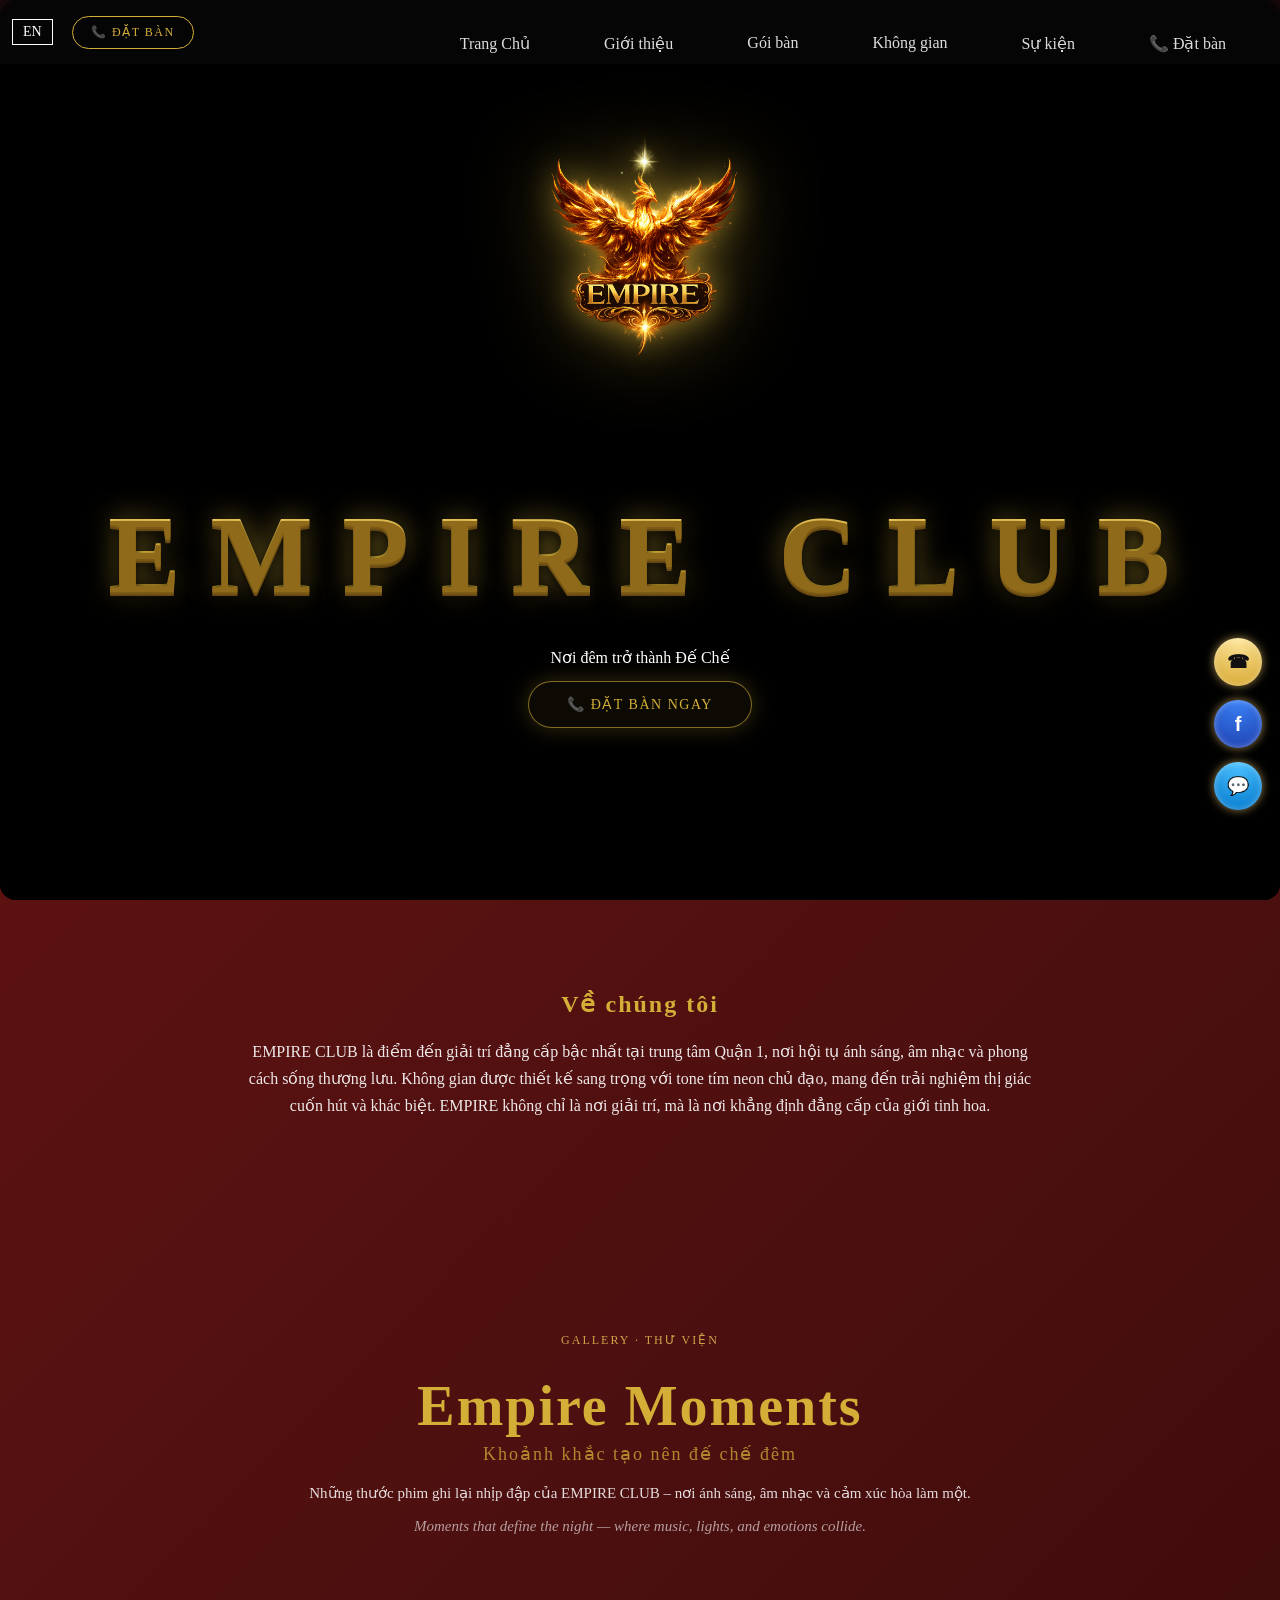
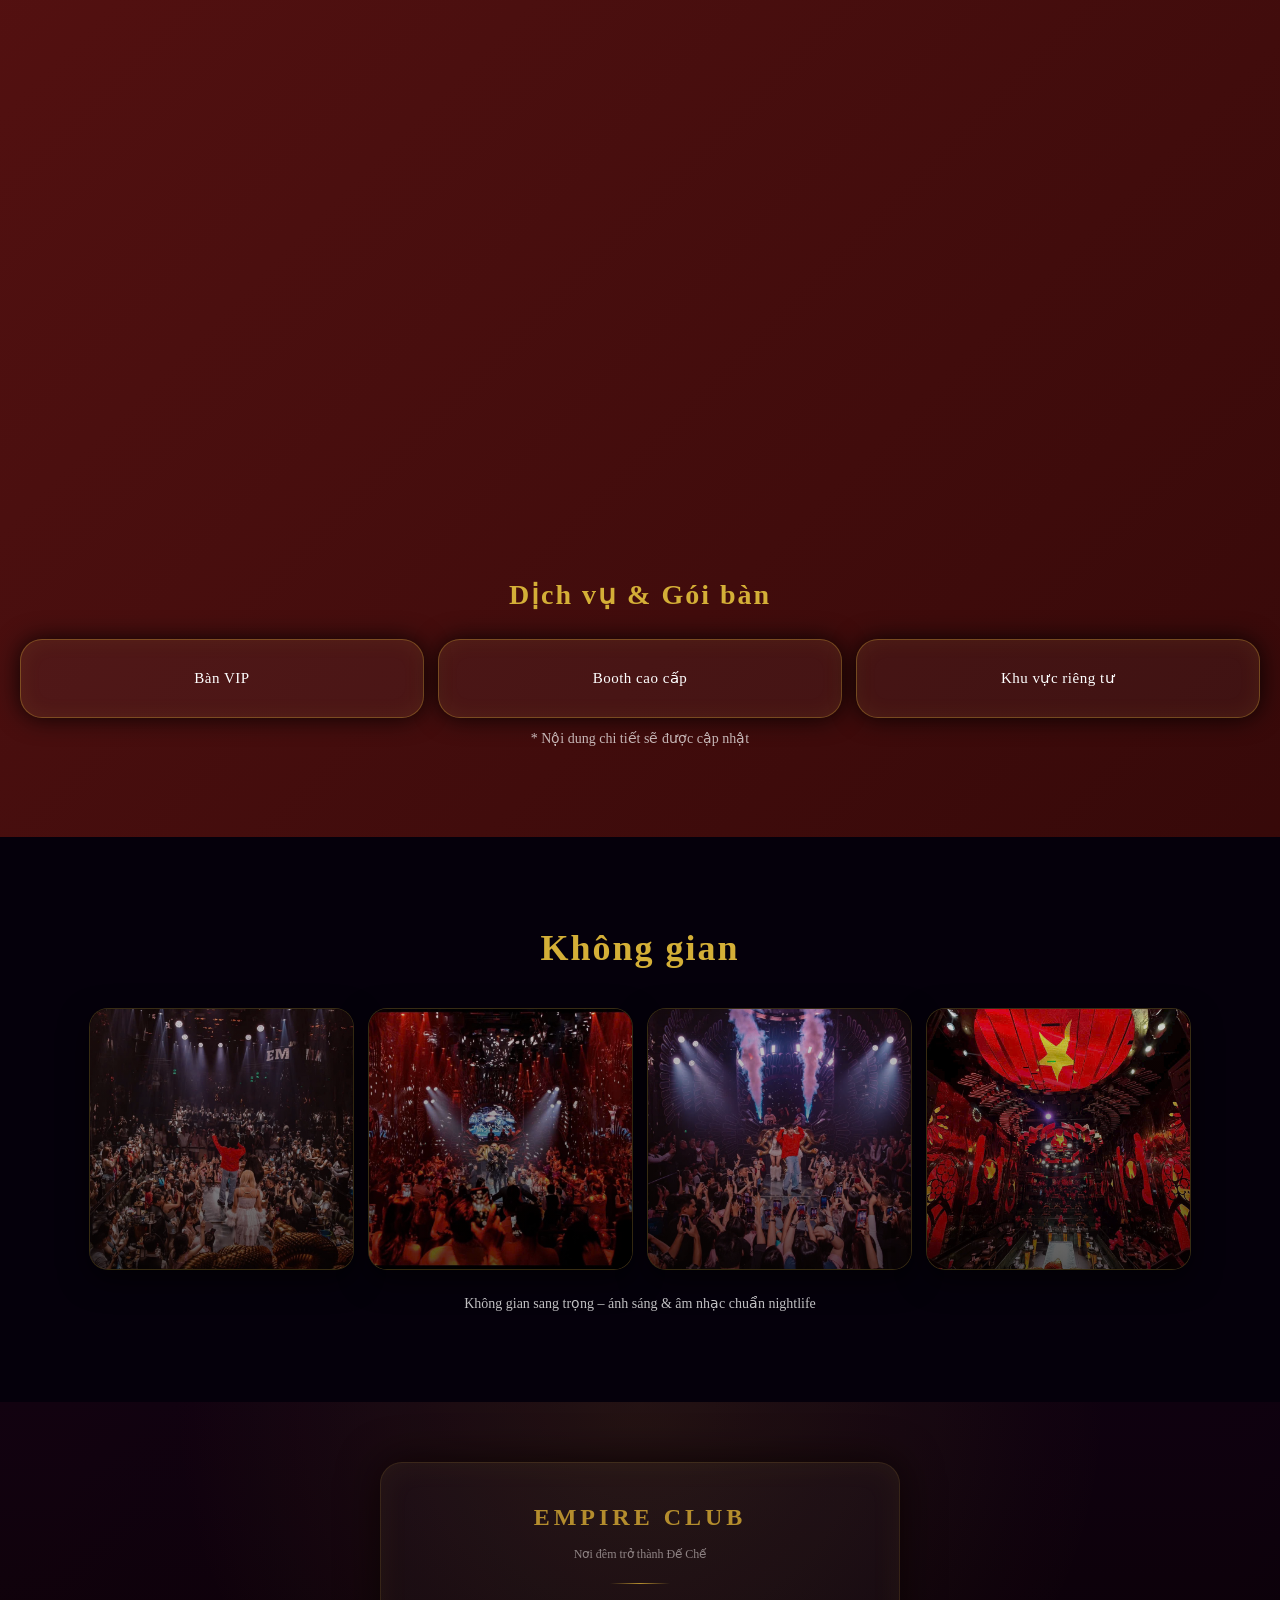
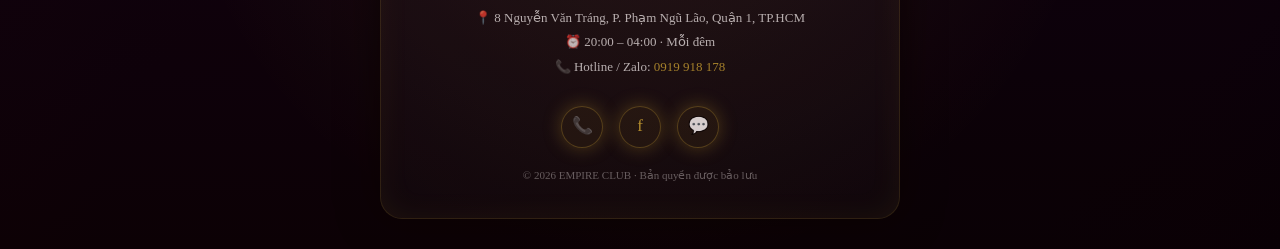
==== index.html @ a4511198 "Update index.html" ====
<!DOCTYPE html>
<html lang="vi">
<head>
  <meta charset="UTF-8" />


  <!-- Open Graph -->
  <meta property="og:type" content="website">
  <meta property="og:title" content="EMPIRE CLUB">
  <meta property="og:description" content="Nơi đêm trở thành Đế Chế – Không gian giải trí đẳng cấp hàng đầu.">
  <meta property="og:url" content="https://empireclub.club">
  <meta property="og:image" content="https://empireclub.club/assets/img/D653A195-74D9-4555-B2C9-3D0C6AB2F131.png">
  <meta property="og:image:width" content="1200">
  <meta property="og:image:height" content="630">

  



<!-- SEO thêm cho chắc -->
<meta name="description" content="Empire Club – Không gian giải trí, sự kiện và trải nghiệm đẳng cấp.">
 <meta name="viewport" content="width=device-width, initial-scale=1.0"/>
  <title>EMPIRE CLUB</title>
  <link rel="stylesheet" href="style.css">
<link rel="stylesheet" href="https://cdnjs.cloudflare.com/ajax/libs/font-awesome/6.5.1/css/all.min.css">
</head>
<body>


<header class="header header-center">

  <!-- CTA HEADER -->
  <a href="tel:0919918178" class="header-cta" data-vi="📞 Đặt bàn" data-en="📞 Reserve Table">
    📞 Đặt bàn
  </a>

  <!-- NAV -->
  <nav class="nav" id="navMenu">
    <a href="index.html" data-vi="Trang Chủ" data-en="Home">Trang Chủ</a>
    <a href="about.html" data-vi="Giới thiệu" data-en="About">Giới thiệu</a>
    <a href="services.html" data-vi="Gói bàn" data-en="Table Packages">Gói bàn</a>
    <a href="gallery.html" data-vi="Không gian" data-en="Gallery">Không gian</a>
    <a href="events.html" data-vi="Sự kiện" data-en="Events">Sự kiện</a>
    <a href="tel:0919918178" class="nav-cta"
       data-vi="📞 Đặt bàn" data-en="📞 Reserve Table">
       📞 Đặt bàn
    </a>
  </nav>

  <!-- LANGUAGE SWITCH -->
  <button class="lang-switch" id="langToggle">EN</button>

  <!-- HAMBURGER -->
  <div class="hamburger hamburger-right" id="hamburger">
    <span></span>
    <span></span>
    <span></span>
  </div>

</header>





<!-- HERO -->
<section class="hero hero-video">

  <!-- VIDEO BACKGROUND -->
  <video
    class="hero-bg"
    src="https://pub-e9425b1947244ea28f3dd00295e9b563.r2.dev/0d132637-1993-4b7a-bb97-c2eb197ea1aa.mp4"
    autoplay
    muted
    loop
    playsinline
  ></video>

  <!-- LỚP TỐI -->
  <div class="hero-overlay"></div>

  <div class="hero-content">

    <div class="hero-brand">
      <img
        src="assets/img/D653A195-74D9-4555-B2C9-3D0C6AB2F131.png"
        alt="Empire Club Logo"
      >
      <h1>EMPIRE CLUB</h1>
    </div>

    <!-- SLOGAN SONG NGỮ -->
    <p
      data-vi="Nơi đêm trở thành Đế Chế"
      data-en="Where Night Becomes Empire"
    >
      Nơi đêm trở thành Đế Chế
    </p>

    <!-- CTA SONG NGỮ -->
    <a
      href="tel:0919918178"
      class="hero-btn"
      data-vi="📞 Đặt bàn ngay"
      data-en="📞 Reserve Now"
    >
      📞 Đặt bàn ngay
    </a>

  </div>

</section>



<!-- ABOUT -->
<section class="about" id="about">
  <h2
    data-vi="Về chúng tôi"
    data-en="About Us"
  >
    Về chúng tôi
  </h2>

  <p
    data-vi="EMPIRE CLUB là điểm đến giải trí đẳng cấp bậc nhất tại trung tâm Quận 1,
    nơi hội tụ ánh sáng, âm nhạc và phong cách sống thượng lưu.
    Không gian được thiết kế sang trọng với tone tím neon chủ đạo,
    mang đến trải nghiệm thị giác cuốn hút và khác biệt.
    EMPIRE không chỉ là nơi giải trí, mà là nơi khẳng định đẳng cấp của giới tinh hoa."
    data-en="EMPIRE CLUB is one of the most elite nightlife destinations in the heart of District 1,
    where lights, music, and a luxurious lifestyle come together.
    The venue is designed with a sophisticated neon-purple theme,
    delivering a visually captivating and distinctive experience.
    EMPIRE is not just a place to party, but a statement of prestige for the elite."
  >
    EMPIRE CLUB là điểm đến giải trí đẳng cấp bậc nhất tại trung tâm Quận 1,
    nơi hội tụ ánh sáng, âm nhạc và phong cách sống thượng lưu.
    Không gian được thiết kế sang trọng với tone tím neon chủ đạo,
    mang đến trải nghiệm thị giác cuốn hút và khác biệt.
    EMPIRE không chỉ là nơi giải trí, mà là nơi khẳng định đẳng cấp của giới tinh hoa.
  </p>
</section>
<section class="video-scroll">
  <div class="video-header">
    <span class="video-tag">GALLERY · THƯ VIỆN</span>

    <h2>
      Empire Moments<br>
      <small>Khoảnh khắc tạo nên đế chế đêm</small>
    </h2>

    <p class="video-desc">
      Những thước phim ghi lại nhịp đập của EMPIRE CLUB – nơi ánh sáng, âm nhạc
      và cảm xúc hòa làm một.<br>
      <em>Moments that define the night — where music, lights, and emotions collide.</em>
    </p>
  </div>

  <div class="video-list">
    <video src="https://pub-e9425b1947244ea28f3dd00295e9b563.r2.dev/0d132637-1993-4b7a-bb97-c2eb197ea1aa.mp4" autoplay muted loop playsinline></video>

    <video src="https://pub-e9425b1947244ea28f3dd00295e9b563.r2.dev/23f4defa-a593-410a-adfd-63f27ffbc742.mp4" autoplay muted loop playsinline></video>

    <video src="https://pub-e9425b1947244ea28f3dd00295e9b563.r2.dev/83c999ce-499c-4562-86e6-273fef3bb78a.mp4" autoplay muted loop playsinline></video>

    <video src="https://pub-e9425b1947244ea28f3dd00295e9b563.r2.dev/c84cd51f-ceec-458c-8291-465ad9ce08d4.mp4" autoplay muted loop playsinline></video>

    <video src="https://pub-e9425b1947244ea28f3dd00295e9b563.r2.dev/f4617beb-559a-4c3e-8db2-6c08561a89c2.mp4" autoplay muted loop playsinline></video>

    <video src="https://pub-e9425b1947244ea28f3dd00295e9b563.r2.dev/fd0bf6fb-e4d4-4c49-8332-27172f5ba4af.mp4" autoplay muted loop playsinline></video>
  </div>
</section>

<!-- SERVICES -->
<section class="services" id="services">
  <h2
    data-vi="Dịch vụ & Gói bàn"
    data-en="Services & Table Packages"
  >
    Dịch vụ & Gói bàn
  </h2>

  <div class="service-box">
    <div class="card" data-vi="Bàn VIP" data-en="VIP Table">Bàn VIP</div>
    <div class="card" data-vi="Booth cao cấp" data-en="Luxury Booth">Booth cao cấp</div>
    <div class="card" data-vi="Khu vực riêng tư" data-en="Private Area">Khu vực riêng tư</div>
  </div>

  <p class="note"
     data-vi="* Nội dung chi tiết sẽ được cập nhật"
     data-en="* Detailed content will be updated soon"
  >
    * Nội dung chi tiết sẽ được cập nhật
  </p>
</section>

<!-- GALLERY -->
<section class="gallery" id="gallery">
  <h2
    data-vi="Không gian"
    data-en="Our Space"
  >
    Không gian
  </h2>

  <div class="gallery-grid">
    <div class="img-box" style="background-image:url('assets/img/vibe/IMG_9988.jpeg')"></div>
    <div class="img-box" style="background-image:url('assets/img/vibe/IMG_9989.jpeg')"></div>
    <div class="img-box" style="background-image:url('assets/img/vibe/IMG_9990.jpeg')"></div>
    <div class="img-box" style="background-image:url('assets/img/vibe/IMG_9991.jpeg')"></div>
  </div>

  <p class="note"
     data-vi="Không gian sang trọng – ánh sáng & âm nhạc chuẩn nightlife"
     data-en="A luxurious space with premium lighting and nightlife-grade music"
  >
    Không gian sang trọng – ánh sáng & âm nhạc chuẩn nightlife
  </p>
</section>



<footer class="footer">
  <div class="footer-box">

    <h3 class="footer-title">EMPIRE CLUB</h3>

    <p class="footer-slogan"
       data-vi="Nơi đêm trở thành Đế Chế"
       data-en="Where Night Becomes Empire">
      Nơi đêm trở thành Đế Chế
    </p>

    <div class="footer-divider"></div>

    <div class="footer-info">
      <p
        data-vi="📍 8 Nguyễn Văn Tráng, P. Phạm Ngũ Lão, Quận 1, TP.HCM"
        data-en="📍 8 Nguyen Van Trang St, Pham Ngu Lao Ward, District 1, Ho Chi Minh City">
        📍 8 Nguyễn Văn Tráng, P. Phạm Ngũ Lão, Quận 1, TP.HCM
      </p>

      <p
        data-vi="⏰ 20:00 – 04:00 · Mỗi đêm"
        data-en="⏰ 20:00 – 04:00 · Every Night">
        ⏰ 20:00 – 04:00 · Mỗi đêm
      </p>

      <p
        data-vi="📞 Hotline / Zalo:"
        data-en="📞 Hotline / Zalo:">
        📞 Hotline / Zalo:
        <a href="tel:0919918178">0919 918 178</a>
      </p>
    </div>

    <div class="footer-social">
      <a href="tel:0919918178" aria-label="Hotline">📞</a>
      <a href="https://www.facebook.com/share/1Bhqbi2HWd/?mibextid=wwXIfr" target="_blank">f</a>
      <a href="https://zalo.me/0919918178" target="_blank">💬</a>
    </div>

    <div class="footer-copy"
         data-vi="© 2026 EMPIRE CLUB · Bản quyền được bảo lưu"
         data-en="© 2026 EMPIRE CLUB · All rights reserved">
      © 2026 EMPIRE CLUB · Bản quyền được bảo lưu
    </div>

  </div>
</footer>

<!-- FLOAT CONTACT -->
<div class="contact-float">
  <div class="lux-contact">
    <a href="tel:0919918178" class="lux-icon phone" aria-label="Hotline">
      ☎
    </a>

    <a href="https://www.facebook.com/share/1Bhqbi2HWd/?mibextid=wwXIfr"
       target="_blank"
       class="lux-icon fb"
       aria-label="Facebook">
      f
    </a>

    <a href="https://zalo.me/0919918178"
       target="_blank"
       class="lux-icon zalo"
       aria-label="Zalo">
      💬
    </a>
  </div>
</div>

<script src="main.js"></script>
</body>
</html>
---- style.css ----
/* =====================================================
   RESET & GLOBAL
   ===================================================== */
*{
  margin:0;
  padding:0;
  box-sizing:border-box;
  font-family: "Playfair Display", "Times New Roman", serif;
}

:root{
  --gold:#d4af37;
  --gold-soft:#f5e6a8;
  --dark:#070709;
}

body{
  background:var(--dark);
  color:#fff;
}

/* Khoá scroll khi menu mobile mở */
body.menu-open{
  overflow:hidden;
}

/* =====================================================
   HEADER (Luxury – quiet & premium)
   ===================================================== */
.header{
  position:fixed;
  top:0;
  left:0;
  width:100%;
  height:64px;
  background:rgba(7,7,9,.75);
  backdrop-filter:blur(6px);
  z-index:1000;
}


/* =====================================================
   HEADER CTA (Luxury booking button)
   ===================================================== */
.header-cta{
  position:fixed;
  top:18px;
  left:22px;

  padding:8px 18px;
  font-size:12px;
  letter-spacing:1.5px;
  text-transform:uppercase;

  color:var(--gold);
  text-decoration:none;

  border:1px solid var(--gold);
  border-radius:999px;

  background:transparent;
  transition:.3s ease;
  z-index:1200;
}

.header-cta:hover{
  background:var(--gold);
  color:var(--dark);
}

/* =====================================================
   HAMBURGER
   ===================================================== */
.hamburger{
  position:fixed;
  right:20px;
  top:22px;
  width:28px;
  cursor:pointer;
  z-index:1200;
}

.hamburger span{
  display:block;
  height:2px;
  background:#fff;
  margin:6px 0;
}

/* =====================================================
   NAV MOBILE
   ===================================================== */
.nav{
  position:fixed;
  top:64px;
  right:-100%;
  width:70%;
  height:calc(100vh - 64px);
  background:#0b0b0e;
  display:flex;
  flex-direction:column;
  padding-top:30px;
  transition:.3s ease;
  z-index:999;
}

.nav a{
  padding:16px 24px;
  text-decoration:none;
  color:#ddd;
  border-bottom:1px solid rgba(255,255,255,.08);
}

.nav a:hover{
  color:var(--gold);
}

.nav.active{
  right:0;
}


/* =====================================================
   SECTION GLOBAL
   ===================================================== */
section{
  padding:90px 20px;
  text-align:center;
}

h2{
  margin-bottom:20px;
  color:var(--gold);
  letter-spacing:2px;
}

/* =====================================================
   ABOUT
   ===================================================== */
.about p{
  max-width:800px;
  margin:auto;
  line-height:1.7;
  opacity:.9;
}

/* =====================================================
   SERVICES
   ===================================================== */
.service-box{
  display:grid;
  grid-template-columns:repeat(2,1fr);
  gap:16px;
}

.card{
  padding:36px 18px;
  border-radius:14px;
  border:1px solid rgba(212,175,55,.35);
  background:rgba(255,255,255,.03);
}

.note{
  margin-top:12px;
  font-size:14px;
  opacity:.7;
}



/* =====================================================
   FOOTER
   ===================================================== */
.footer{
  background:#040406;
  padding:40px 20px;
  font-size:14px;
  line-height:1.7;
  opacity:.8;
}

/* =====================================================
   ZALO FLOAT
   ===================================================== */
.zalo-float{
  position:fixed;
  right:20px;
  bottom:20px;
  background:#0068ff;
  color:#fff;
  padding:12px 18px;
  border-radius:50px;
  text-decoration:none;
  font-weight:bold;
  z-index:1200;
}

/* =====================================================
   DESKTOP
   ===================================================== */
@media(min-width:768px){

  .hamburger{
    display:none;
  }

  .nav{
    position:fixed;
    top:18px;
    right:30px;
    height:auto;
    width:auto;
    flex-direction:row;
    background:none;
    padding:0;
  }

  .nav a{
    border:none;
    margin-left:26px;
  }

  .hero h1{
    font-size:80px;
  }

  .service-box{
    grid-template-columns:repeat(3,1fr);
  }

  .gallery-grid{
    grid-template-columns:repeat(4,1fr);
  }
}

@media(max-width:480px){
  .header-cta{
    font-size:11px;
    padding:6px 14px;
  }
}
/* ================= HERO BRAND FIX (FINAL) ================= */

.hero-content{
  position:relative;
  z-index:2;
  display:flex;
  flex-direction:column;
  align-items:center;
  text-align:center;
}

/* Brand block */
.hero-brand{
  display:flex;
  flex-direction:column;
  align-items:center;
  justify-content:center;
  margin-bottom:22px;
}



/* ===== TITLE ===== */
.hero-brand h1{
  font-size:86px;
  letter-spacing:8px;
  font-weight:600;
  color:#d4af37;
  margin:0;

  text-shadow:
    0 0 18px rgba(212,175,55,.35);
}

/* ===== MOBILE ===== */
@media(max-width:767px){
  .hero-brand img{
    height:120px;
    margin-bottom:14px;
  }

  .hero-brand h1{
    font-size:54px;
    letter-spacing:5px;
  }
}

/* ===== CTA BUTTON ===== */
.hero-btn{
  display:inline-flex;
  align-items:center;
  gap:10px;

  padding:14px 38px;
  margin-top:14px;

  font-size:14px;
  letter-spacing:1.5px;
  text-transform:uppercase;

  color:#d4af37;
  text-decoration:none;

  border:1px solid rgba(212,175,55,.6);
  border-radius:999px;

  background:rgba(212,175,55,.06);
  backdrop-filter:blur(6px);

  box-shadow:
    0 0 22px rgba(212,175,55,.25);

  transition:.35s ease;
}

.hero-btn:hover{
  background:linear-gradient(45deg,#d4af37,#ffeb9a);
  color:#000;
  box-shadow:
    0 0 34px rgba(212,175,55,.85);
  transform:translateY(-2px);
}

/* ===============================
   LUXURY FLOAT CONTACT
================================ */
.lux-contact{
  position:fixed;
  right:18px;
  bottom:90px;
  display:flex;
  flex-direction:column;
  gap:14px;
  z-index:1300;
}

/* icon chung */
.lux-icon{
  width:48px;
  height:48px;
  border-radius:50%;
  display:flex;
  align-items:center;
  justify-content:center;

  font-size:18px;
  font-weight:600;
  text-decoration:none;

  background:radial-gradient(circle at top,#ffd978,#caa032);
  color:#111;

  box-shadow:
    0 0 10px rgba(255,215,120,.6),
    inset 0 0 6px rgba(255,255,255,.4);

  transition:.25s ease;
}

/* hover luxury */
.lux-icon:hover{
  transform:translateY(-3px) scale(1.05);
  box-shadow:
    0 0 20px rgba(255,215,120,.9),
    0 0 40px rgba(255,215,120,.6);
}

/* PHONE */
.lux-icon.phone{
  background:radial-gradient(circle at top,#ffe7a0,#d4a52c);
}

/* FACEBOOK */
.lux-icon.fb{
  background:radial-gradient(circle at top,#3b82f6,#1e40af);
  color:#fff;
  font-family:Arial,Helvetica,sans-serif;
  font-size:20px;
}

/* ZALO */
.lux-icon.zalo{
  background:radial-gradient(circle at top,#4fc3ff,#0077cc);
  color:#fff;
  font-size:18px;
}
/* ============ HERO BRAND — MAX IMPACT ============ */

.hero{
  min-height:100vh;
}

.hero-content{
  position:relative;
  z-index:2;
  height:100%;
  display:flex;
  flex-direction:column;
  align-items:center;
  justify-content:center;
  padding-top:40px;
}

/* BRAND BLOCK */
.hero-brand{
  display:flex;
  flex-direction:column;
  align-items:center;
  justify-content:center;
  margin-bottom:32px;
}

/* LOGO — CHIẾM KHỐI */
.hero-brand img{
  height:42vh;              /* 🔥 chiếm gần nửa màn hình */
  max-height:320px;         /* chặn quá to trên mobile nhỏ */
  width:auto;

  margin-bottom:20px;

  filter:
    drop-shadow(0 0 16px rgba(212,175,55,.6))
    drop-shadow(0 0 42px rgba(212,175,55,.45));
}

/* TITLE */
.hero-brand h1{
  font-size:72px;
  letter-spacing:7px;
  color:#d4af37;
  margin:0;
  text-align:center;

  text-shadow:
    0 0 22px rgba(212,175,55,.45);
}

/* ===== DESKTOP ===== */
@media(min-width:768px){
  .hero-brand img{
    height:48vh;
    max-height:420px;
  }

  .hero-brand h1{
    font-size:108px;
    letter-spacing:9px;
  }
}
/* ===== FIX KHOẢNG HỞ TRÊN LOGO ===== */
.hero-content{
  justify-content:center;
  margin-top:-60px; /* giảm khoảng hở trên */
}

@media(max-width:480px){
  .hero-content{
    margin-top:-90px; /* mobile kéo lên thêm */
  }
}
/* ================= GALLERY ================= */
.gallery{
  padding:90px 20px;
  background:#05000b;
  text-align:center;
}

.gallery h2{
  font-size:28px;
  letter-spacing:2px;
  color:#d4af37;
  margin-bottom:40px;
}

.gallery-grid{
  display:grid;
  grid-template-columns:repeat(2,1fr);
  gap:16px;
  max-width:1100px;
  margin:0 auto;
}

.img-box{
  position:relative;
  height:200px;
  border-radius:18px;

  background-size:cover;
  background-position:center;

  overflow:hidden;
  cursor:pointer;

  box-shadow:
    0 0 0 1px rgba(212,175,55,.25),
    0 10px 30px rgba(0,0,0,.6);

  transition:.5s ease;
}

/* overlay tối + glow */
.img-box::after{
  content:"";
  position:absolute;
  inset:0;
  background:linear-gradient(
    to top,
    rgba(0,0,0,.65),
    rgba(0,0,0,.15)
  );
  transition:.5s ease;
}

.img-box:hover{
  transform:translateY(-6px) scale(1.02);
  box-shadow:
    0 0 25px rgba(212,175,55,.45),
    0 20px 50px rgba(0,0,0,.8);
}

.img-box:hover::after{
  background:rgba(0,0,0,.2);
}

.gallery .note{
  margin-top:26px;
  font-size:14px;
  opacity:.75;
}

/* Desktop */
@media(min-width:768px){
  .gallery h2{
    font-size:36px;
  }

  .gallery-grid{
    grid-template-columns:repeat(4,1fr);
  }

  .img-box{
    height:260px;
  }
}
/* ================= LUXURY FOOTER ================= */
.footer{
  background:
    radial-gradient(circle at top, rgba(212,175,55,.12), transparent 60%),
    linear-gradient(to top, #020005, #070012);
  padding:60px 20px 30px;
}

.footer-box{
  max-width:520px;
  margin:0 auto;
  padding:34px 26px;

  border-radius:22px;
  background:rgba(255,255,255,.03);
  border:1px solid rgba(212,175,55,.18);

  box-shadow:
    0 0 40px rgba(0,0,0,.9),
    inset 0 0 30px rgba(212,175,55,.08);

  text-align:center;
  color:#eee;
}

/* Brand */
.footer-title{
  margin:0;
  font-size:24px;
  letter-spacing:4px;
  color:#d4af37;
}

.footer-slogan{
  margin-top:6px;
  font-size:12px;
  opacity:.65;
}

/* Divider */
.footer-divider{
  width:60px;
  height:1px;
  margin:18px auto 22px;
  background:linear-gradient(to right, transparent, #d4af37, transparent);
}

/* Info */
.footer-info{
  font-size:13px;
  line-height:1.9;
  opacity:.9;
}

.footer-info a{
  color:#d4af37;
  text-decoration:none;
}

/* Social */
.footer-social{
  display:flex;
  justify-content:center;
  gap:16px;
  margin:26px 0 18px;
}

.footer-social a{
  width:42px;
  height:42px;
  border-radius:50%;
  display:flex;
  align-items:center;
  justify-content:center;

  font-size:17px;
  color:#d4af37;
  text-decoration:none;

  background:rgba(212,175,55,.08);
  border:1px solid rgba(212,175,55,.35);

  box-shadow:0 0 18px rgba(212,175,55,.35);
  transition:.3s ease;
}

.footer-social a:hover{
  background:#d4af37;
  color:#000;
  box-shadow:0 0 28px rgba(212,175,55,.9);
  transform:translateY(-3px);
}

/* Copyright */
.footer-copy{
  font-size:11px;
  opacity:.45;
  margin-top:10px;
}
body{
  background:
    linear-gradient(
      180deg,
      #120004 0%,
      #1a0008 35%,
      #0a0004 100%
    );
  color:#fff;
}

.hero-video{
  display:block;
  width:100%;

  /* 👇 tạo khung cho video */
  height:50vh;              /* mobile nhìn vừa */
  max-height:420px;         /* PC không quá cao */

  margin:24px auto 0;       /* nằm dưới CTA */

  object-fit:cover;         /* lấp đầy khung, không méo */
  border-radius:16px;

  background:#000;
}
/* ================= HERO CINEMATIC DARK FIX ( NỀN HERO================= */
.hero {
  position: relative;
  isolation: isolate;
}

.hero::before {
  content: "";
  position: absolute;
  inset: 0;
  background:
    radial-gradient(
      circle at 50% 30%,
      rgba(0,0,0,0.25),
      rgba(0,0,0,0.85) 70%
    ),
    linear-gradient(
      to bottom,
      rgba(0,0,0,0.6),
      rgba(0,0,0,0.85)
    );
  z-index: 1;
}

.hero-overlay {
  display: none; /* tắt overlay cũ để tránh bị đè màu */
}

.hero-content {
  position: relative;
  z-index: 2;
}

/* Glow nhẹ cho chữ – luxury nightlife */
.hero h1,
.hero p {
  text-shadow:
    0 2px 12px rgba(0,0,0,0.8),
    0 0 24px rgba(180,0,255,0.15);
}
.hero::before {
  content: "";
  position: absolute;
  inset: 0;
  background:
    radial-gradient(
      circle at 50% 35%,
      rgba(0,0,0,0.15),
      rgba(0,0,0,0.6) 65%
    ),
    linear-gradient(
      to bottom,
      rgba(0,0,0,0.35),
      rgba(0,0,0,0.7)
    );
  z-index: 1;
}
/* ===== HERO TITLE – LEVEL 3 (3D LUXURY) ===== */
.hero-brand h1{
  font-weight: 900;
  letter-spacing: 0.28em;

  background: linear-gradient(
    180deg,
    #fff6c8 0%,
    #f4c84a 28%,
    #d4af37 52%,
    #9b7a1f 75%,
    #5c4613 100%
  );
  -webkit-background-clip: text;
  -webkit-text-fill-color: transparent;

  text-shadow:
    0 2px 0 #8f6a1a,
    0 4px 0 #7b5a15,
    0 6px 0 #684a12,
    0 8px 12px rgba(0,0,0,.85),
    0 0 28px rgba(212,175,55,.55);
}
/* ================= COMBO SERVICES – LUXURY CENTER ================= */

.services{
  padding: 90px 20px;
  text-align: center;
}

/* Title combo */
.services h2{
  font-size: 28px;
  letter-spacing: 2px;
  margin-bottom: 28px;
  color: var(--gold);
}

/* Box căn giữa tuyệt đối */
.services .service-box{
  display: flex;
  justify-content: center;
}

/* Card combo */
.services .card{
  max-width: 420px;
  width: 100%;
  padding: 36px 28px;

  border-radius: 18px;
  background: rgba(255,255,255,.04);
  border: 1px solid rgba(212,175,55,.35);

  box-shadow:
    0 0 25px rgba(0,0,0,.85),
    inset 0 0 22px rgba(212,175,55,.08);

  text-align: center;
}

/* Heading trong card */
.services .card strong{
  display: block;
  margin-bottom: 14px;
  font-size: 15px;
  letter-spacing: 1px;
  text-transform: uppercase;
  color: #f5e6a8;
}

/* Nội dung combo */
.services .card .note{
  font-size: 14px;
  line-height: 1.9;
  opacity: .9;
  margin-bottom: 10px;
}

/* Giá */
.services .card .note strong{
  font-size: 16px;
  color: var(--gold);
}

/* Mobile tối ưu */
@media(max-width:480px){
  .services h2{
    font-size: 24px;
  }

  .services .card{
    padding: 28px 20px;
  }
}
/* ===== EXPERIENCE PHILOSOPHY – CLEAN & LUXURY ===== */

.services h2{
  margin-bottom: 28px;
}

/* Grid gọn hơn */
.services .service-box{
  display: grid;
  grid-template-columns: repeat(4, 1fr);
  gap: 14px;
}

/* Card gọn – không quá cao */
.services .card{
  padding: 22px 16px;
  border-radius: 22px;
  line-height: 1.45;
  text-align: center;

  display: flex;
  flex-direction: column;
  justify-content: center;
}

/* Title trong card */
.services .card{
  font-size: 15px;
  letter-spacing: .5px;
}

/* Note gọn lại */
.services .card .note{
  margin-top: 6px;
  font-size: 12px;
  line-height: 1.4;
  opacity: .75;
}

/* Mobile: 2x2 thay vì 1 cột dài */
@media(max-width:768px){
  .services .service-box{
    grid-template-columns: repeat(2, 1fr);
    gap: 12px;
  }

  .services .card{
    padding: 18px 12px;
    font-size: 14px;
  }
}
/* ===== COMBO MENU – CENTERED LUXURY ===== */

/* căn giữa toàn section combo */
.services{
  text-align: center;
}

/* service-box chỉ có 1 card → căn giữa */
.services .service-box{
  display: flex;
  justify-content: center;
}

/* card combo */
.services .service-box .card{
  max-width: 420px;
  width: 100%;
  padding: 28px 22px;
}

/* chữ trong card combo */
.services .card strong{
  display: block;
  margin-bottom: 10px;
  letter-spacing: .08em;
}

/* giá nổi hơn */
.services .card .note strong{
  color: #d4af37; /* gold */
  letter-spacing: .05em;
}
/* ===== ABOUT – VÌ SAO CHỌN EMPIRE ===== */
.about-empire{
  padding: 80px 16px;
  text-align: center;
}

.about-empire h2{
  font-size: 28px;
  letter-spacing: .25em;
  color: #d4af37;
  margin-bottom: 60px;
  text-transform: uppercase;
}

.about-content{
  display: grid;
  grid-template-columns: repeat(auto-fit, minmax(240px, 1fr));
  gap: 32px;
  max-width: 900px;
  margin: 0 auto;
}

.about-content .item{
  padding: 26px 22px;
  border: 1px solid rgba(212,175,55,.25);
  border-radius: 18px;
  background: linear-gradient(
    180deg,
    rgba(255,255,255,.03),
    rgba(0,0,0,.35)
  );
}

.about-content h3{
  font-size: 16px;
  letter-spacing: .18em;
  text-transform: uppercase;
  color: #f3d27a;
  margin-bottom: 14px;
}

.about-content p{
  font-size: 14px;
  line-height: 1.7;
  color: rgba(255,255,255,.85);
}
.lang-switch {
  background: none;
  border: 1px solid #fff;
  color: #fff;
  padding: 4px 10px;
  cursor: pointer;
  font-size: 14px;
}
/* FIX dính header – language button */
#langToggle,
.lang-switch,
.lang-btn {
  position: absolute;
  top: 12px;
  left: 12px;
  z-index: 9999;
}

/* tránh đè CTA */
.header-cta {
  margin-left: 60px;
}
@media (max-width: 768px) {
  #langToggle {
    top: 8px;
    left: 8px;
    font-size: 12px;
  }
}
/* đảm bảo header làm mốc */
.header {
  position: relative;
  display: flex;
  align-items: center; /* CĂNG GIỮA THEO CHIỀU DỌC */
}

/* căn lại CTA ĐẶT BÀN */
.header-cta {
  position: relative;
  top: 0;
  margin-left: 50px; /* chừa chỗ cho nút EN */
}

/* FIX nút EN */
#langToggle,
.lang-switch,
.lang-btn {
  position: absolute;
  top: 50%;
  left: 12px;
  transform: translateY(-50%);
  z-index: 9999;
}

/* hamburger luôn giữa */
.hamburger {
  margin-left: auto;
  align-self: center;
}
body {
  background: linear-gradient(
    135deg,
    #6A1414 0%,
    #4B0F0F 45%,
    #2A0505 100%
  );
}
.video-scroll {
  padding: 60px 0;
}

.video-list {
  display: flex;
  gap: 20px;
  overflow-x: auto;
  scroll-snap-type: x mandatory;
  padding: 0 6%;
}

.video-list video {
  min-width: 280px;
  height: 420px;
  object-fit: cover;
  border-radius: 18px;
  scroll-snap-align: start;
}

.video-header {
  padding: 0 6% 30px;
  max-width: 900px;
}

.video-tag {
  font-size: 12px;
  letter-spacing: 3px;
  color: #c9a24d;
}

.video-header h2 {
  font-size: 42px;
  margin: 10px 0;
}

.video-header h2 small {
  display: block;
  font-size: 18px;
  font-weight: 400;
  opacity: 0.75;
}

.video-desc {
  font-size: 15px;
  line-height: 1.6;
  opacity: 0.85;
}

.video-desc em {
  display: block;
  margin-top: 6px;
  opacity: 0.7;
}
.hero-video {
  position: relative;
  height: 100vh;
  overflow: hidden;
}

.hero-bg {
  position: absolute;
  inset: 0;
  width: 100%;
  height: 100%;
  object-fit: cover;
  z-index: 0;
}
.hero-overlay {
  position: absolute;
  inset: 0;
background: linear-gradient(
  rgba(0,0,0,0.25),
  rgba(50,0,90,0.35)
);


  z-index: 1;
}

.hero-content {
  position: relative;
  z-index: 2;
}


.video-scroll {
  padding: 120px 0 80px;
}

.video-header {
  max-width: 1100px;
  margin: 0 auto 48px;
  padding: 0 20px;
  text-align: center;
}

/* TAG */
.video-tag {
  display: inline-block;
  font-size: 12px;
  letter-spacing: 2px;
  color: #cfa14a;
  margin-bottom: 16px;
}

/* TITLE */
.video-header h2 {
  font-size: clamp(36px, 5vw, 56px);
  line-height: 1.15;
  margin-bottom: 16px;
}

.video-header h2 small {
  display: block;
  font-size: 18px;
  font-weight: 400;
  opacity: 0.75;
  margin-top: 6px;
}

/* DESCRIPTION */
.video-desc {
  max-width: 760px;
  margin: 0 auto;
  font-size: 15px;
  line-height: 1.7;
  opacity: 0.85;
}

.video-desc em {
  display: block;
  margin-top: 8px;
  font-style: italic;
  opacity: 0.7;
}
/* Header vẫn fixed */
.header {
  position: fixed;
  top: 0;
  left: 0;
  width: 100%;
  z-index: 999;
}

/* Hero không bị đẩy dư */
.hero {
  margin-top: 0;
  padding-top: 0;
}

/* TẠO KHOẢNG CÁCH CHO LOGO + TEXT */
.hero-content {
  padding-top: 90px; /* chỉnh 80–110px tuỳ chiều cao header */
}
.hero-brand h1 {
  transform: translateX(14px);
}
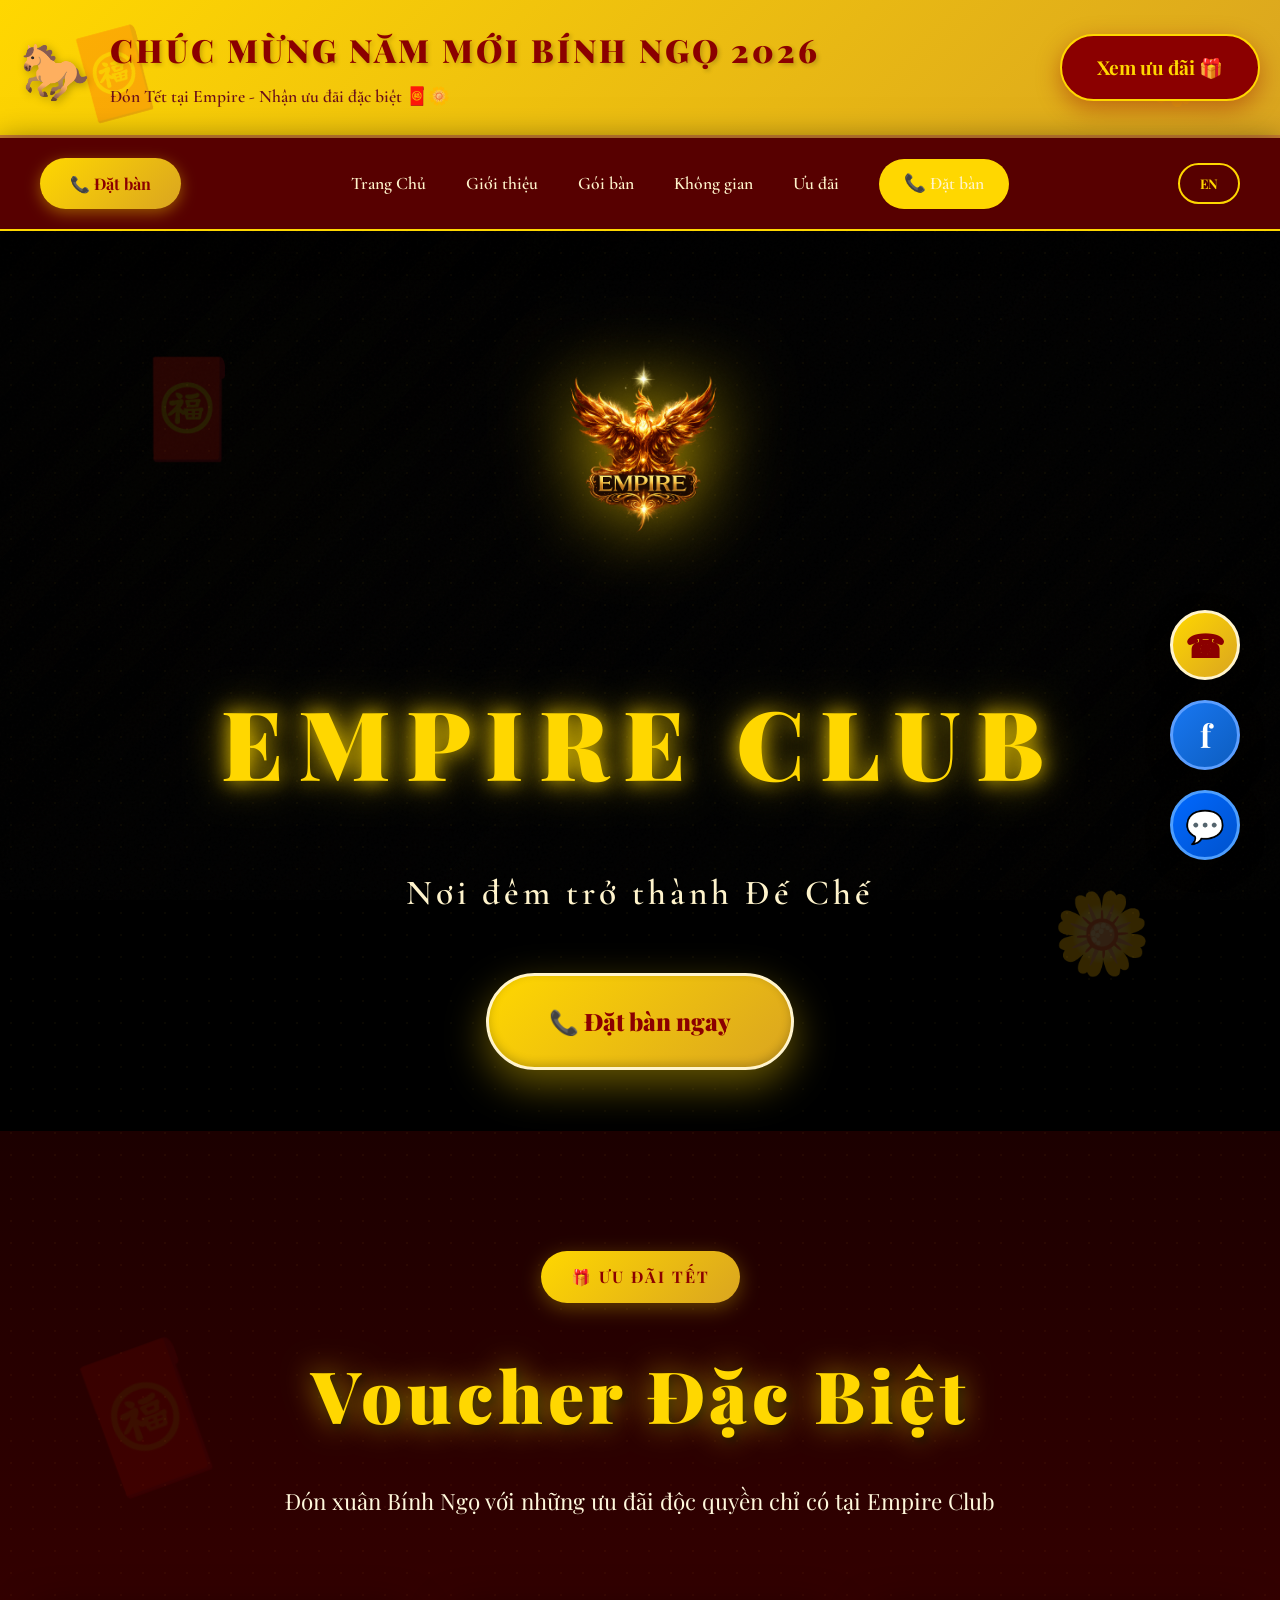
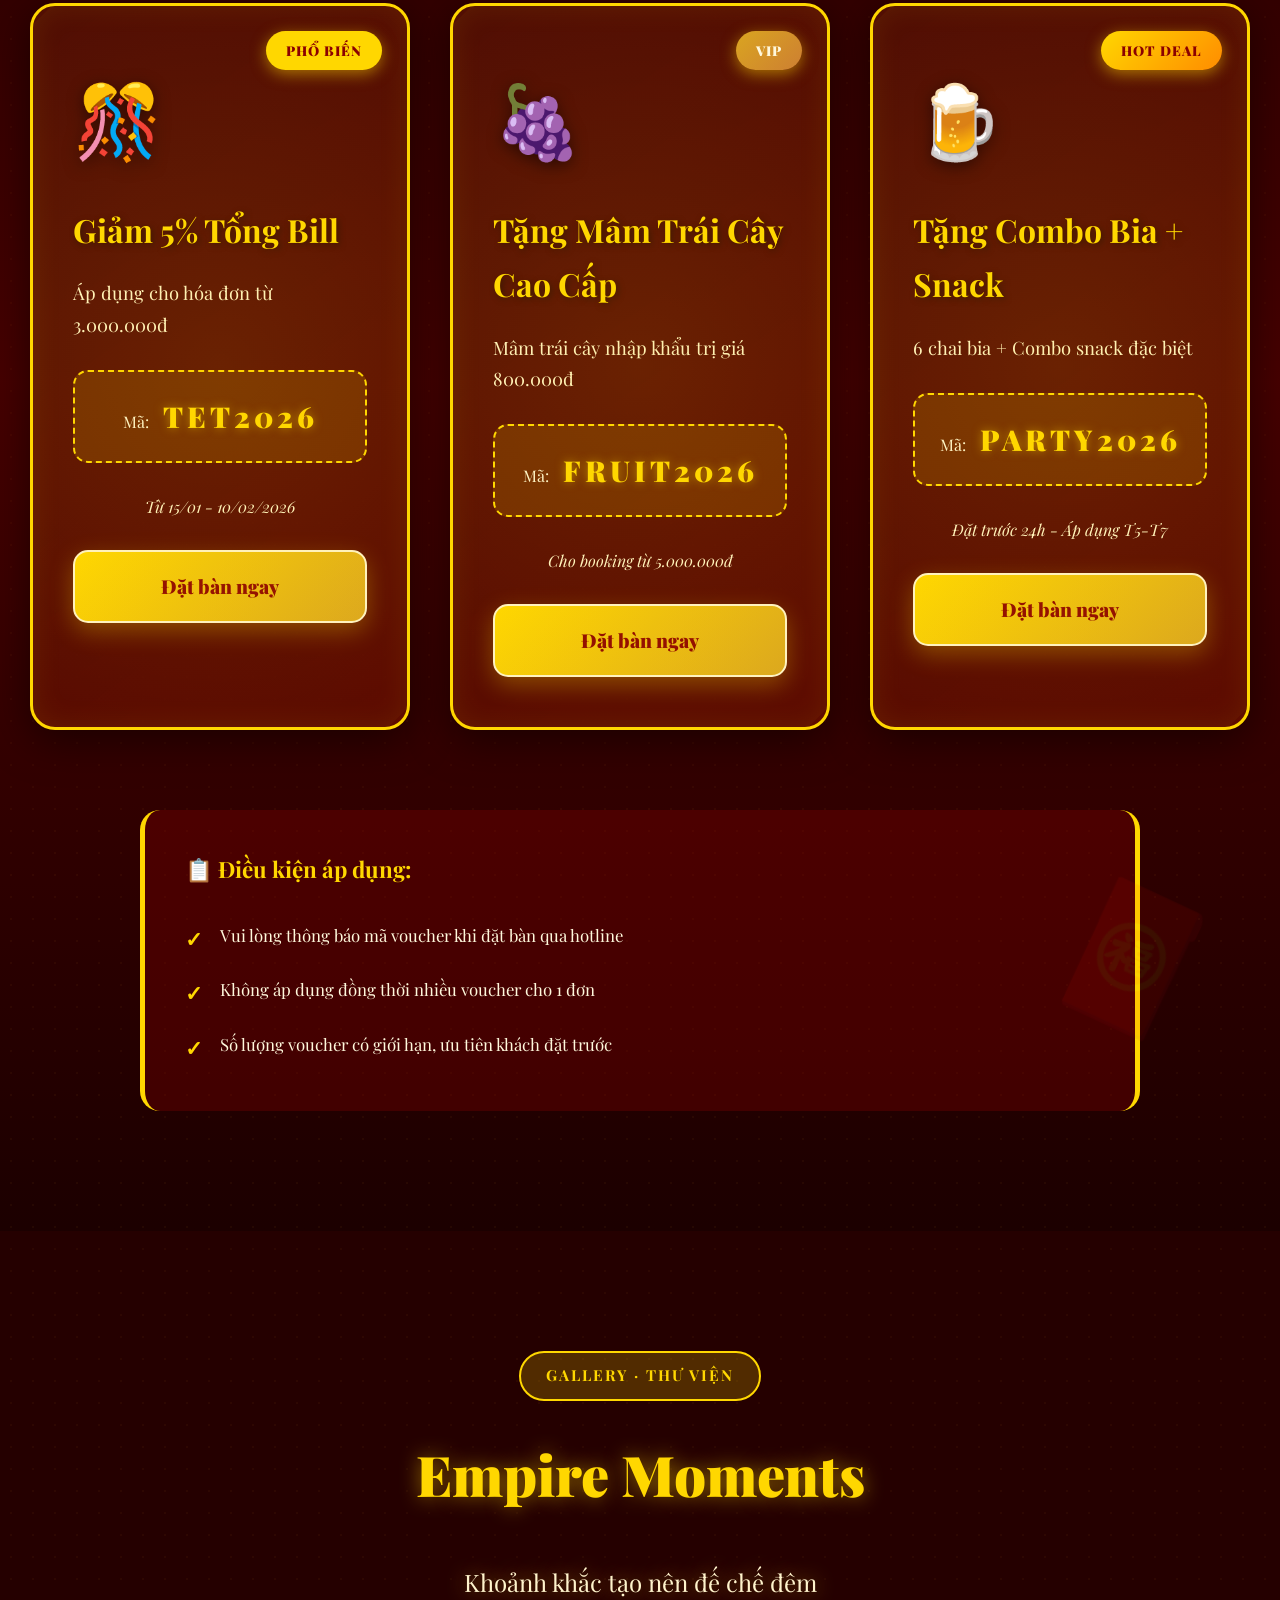
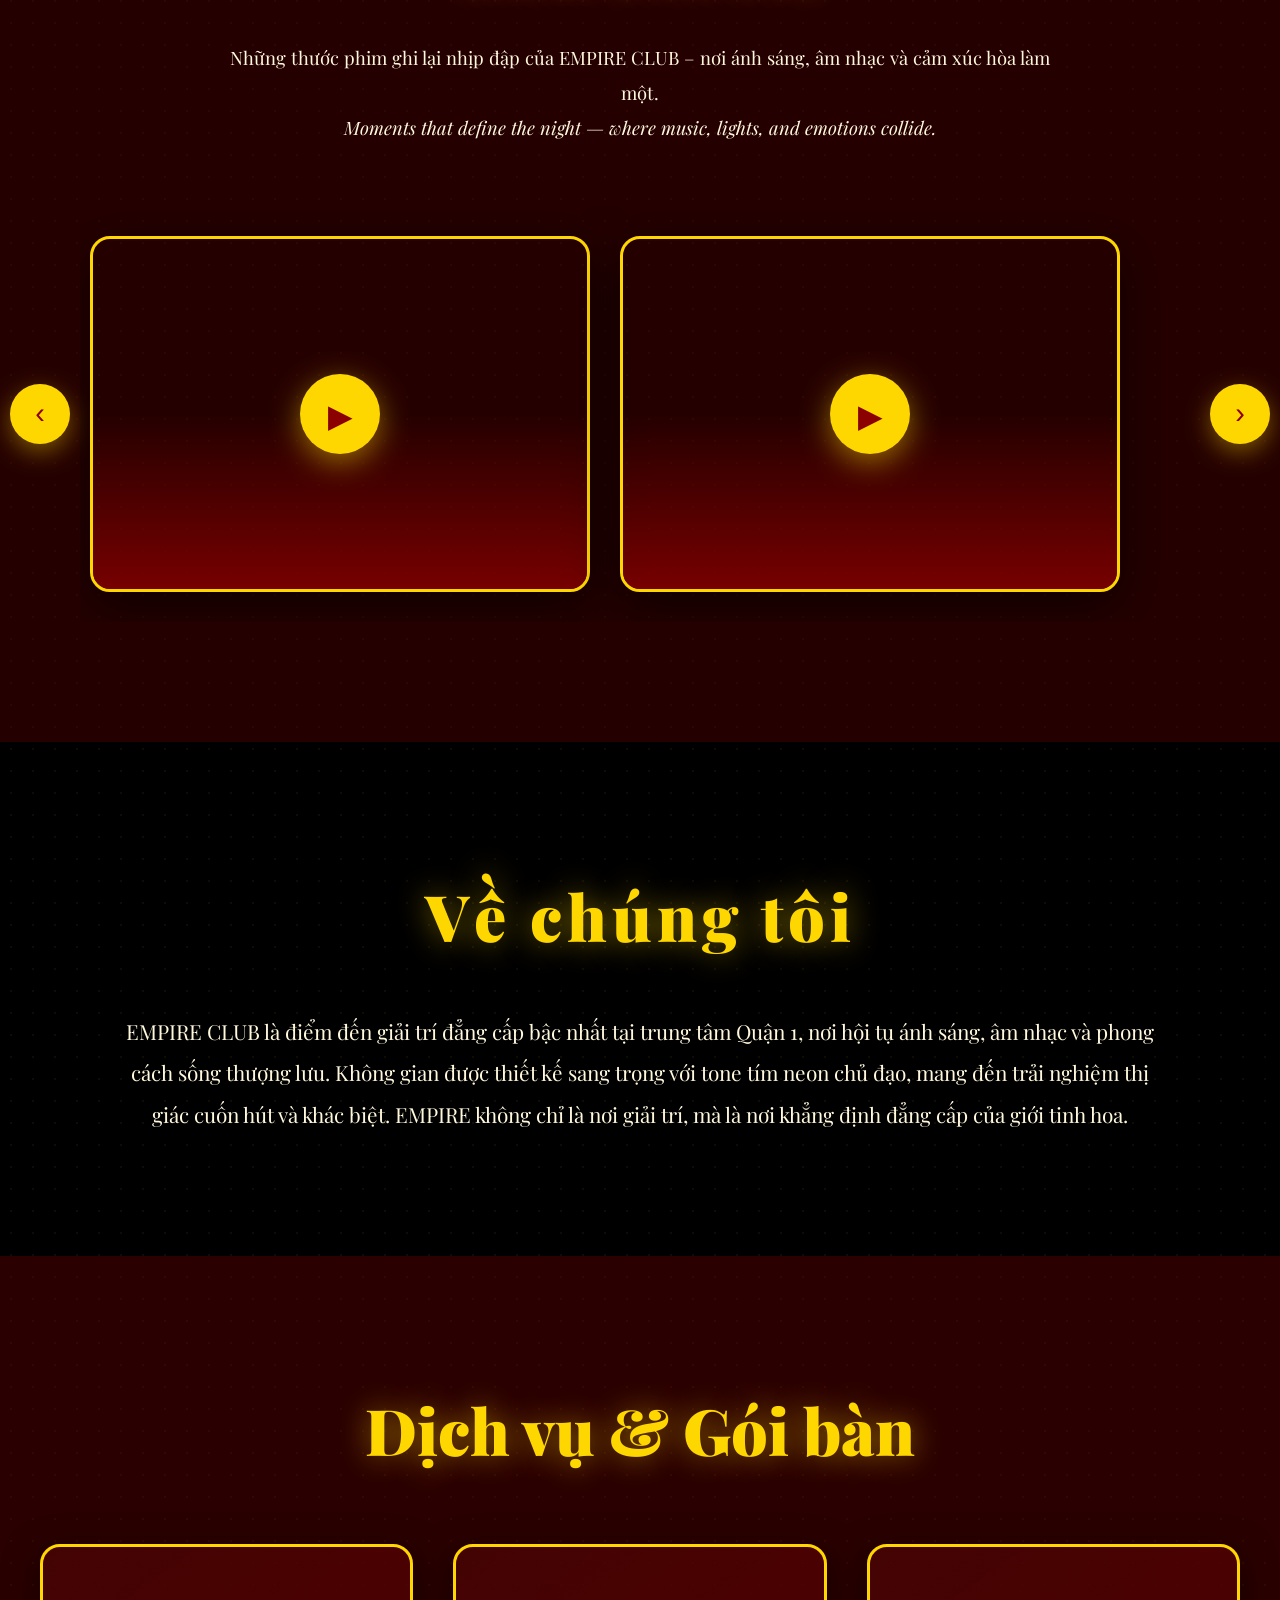
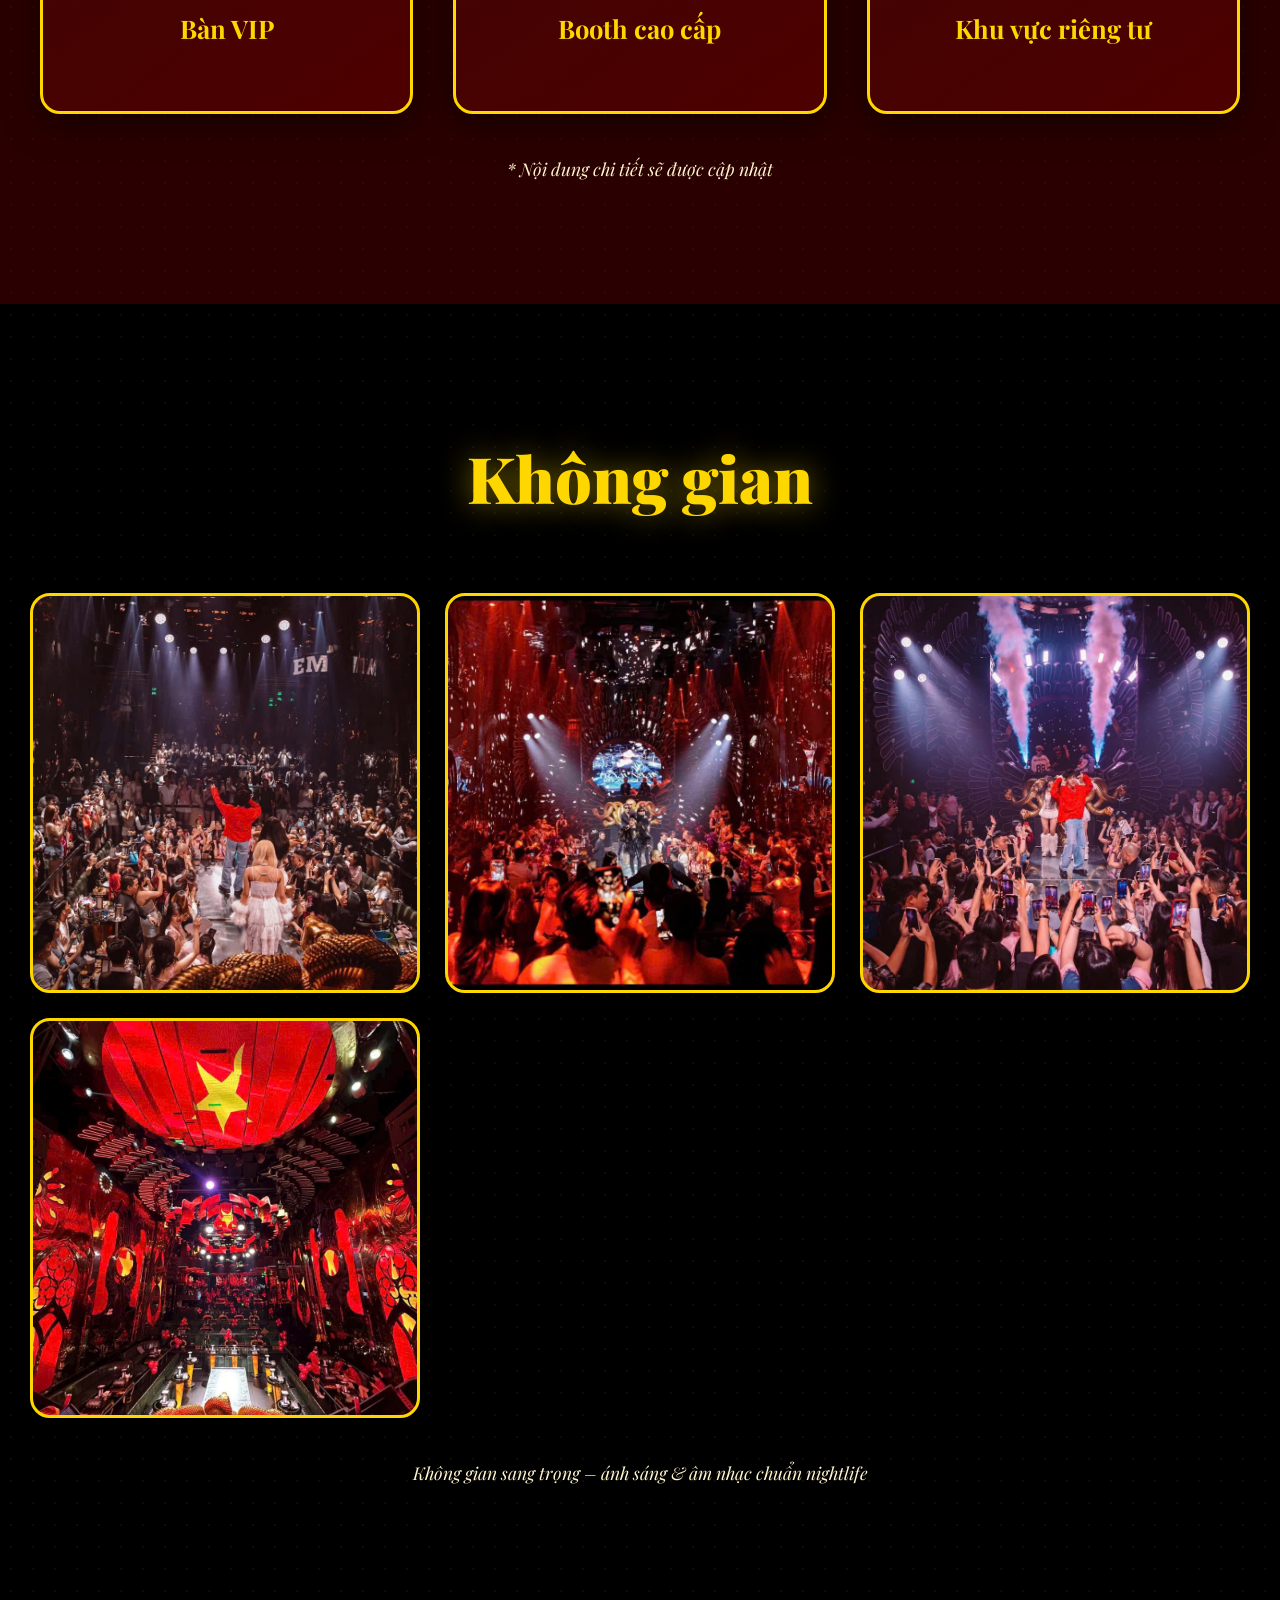
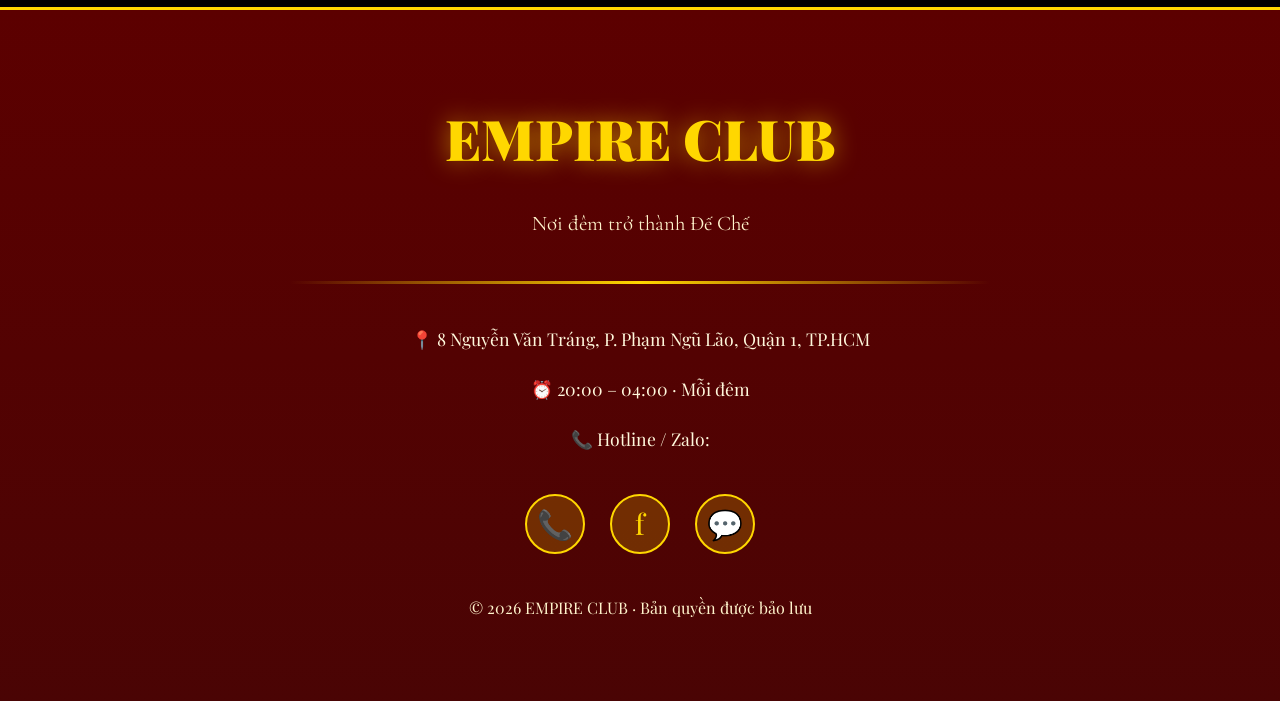
==== commit dfab78da: "Update index.html" ====
--- a/index.html
+++ b/index.html
@@ -2,182 +2,1669 @@
 <html lang="vi">
 <head>
   <meta charset="UTF-8" />
-
+  <meta http-equiv="X-UA-Compatible" content="IE=edge" />
+  <meta name="viewport" content="width=device-width, initial-scale=1.0" />
+
+  <title>EMPIRE CLUB - Tết Bính Ngọ 2026 🐎</title>
+  <meta name="description" content="Empire Club – Đón Tết Bính Ngọ 2026 với không gian giải trí đẳng cấp và ưu đãi đặc biệt" />
 
   <!-- Open Graph -->
-  <meta property="og:type" content="website">
-  <meta property="og:title" content="EMPIRE CLUB">
-  <meta property="og:description" content="Nơi đêm trở thành Đế Chế – Không gian giải trí đẳng cấp hàng đầu.">
-  <meta property="og:url" content="https://empireclub.club">
-  <meta property="og:image" content="https://empireclub.club/assets/img/D653A195-74D9-4555-B2C9-3D0C6AB2F131.png">
-  <meta property="og:image:width" content="1200">
-  <meta property="og:image:height" content="630">
-
-  
-
-
-
-<!-- SEO thêm cho chắc -->
-<meta name="description" content="Empire Club – Không gian giải trí, sự kiện và trải nghiệm đẳng cấp.">
- <meta name="viewport" content="width=device-width, initial-scale=1.0"/>
-  <title>EMPIRE CLUB</title>
-  <link rel="stylesheet" href="style.css">
-<link rel="stylesheet" href="https://cdnjs.cloudflare.com/ajax/libs/font-awesome/6.5.1/css/all.min.css">
+  <meta property="og:type" content="website" />
+  <meta property="og:site_name" content="EMPIRE CLUB" />
+  <meta property="og:title" content="EMPIRE CLUB - Tết Bính Ngọ 2026" />
+  <meta property="og:description" content="Nơi đêm trở thành Đế Chế – Đón Tết với ưu đãi đặc biệt!" />
+  <meta property="og:url" content="https://empireclub.club/" />
+  <meta property="og:image" content="https://empireclub.club/assets/img/D653A195-74D9-4555-B2C9-3D0C6AB2F131.png" />
+
+  <!-- Fonts -->
+  <link rel="preconnect" href="https://fonts.googleapis.com">
+  <link rel="preconnect" href="https://fonts.gstatic.com" crossorigin>
+  <link href="https://fonts.googleapis.com/css2?family=Playfair+Display:wght@400;600;700;900&family=Cormorant+Garamond:wght@300;400;600;700&family=Noto+Serif:wght@400;700&display=swap" rel="stylesheet">
+
+<style>
+/* ==================== RESET & CUSTOM PROPERTIES ==================== */
+* {
+  margin: 0;
+  padding: 0;
+  box-sizing: border-box;
+}
+
+:root {
+  /* Wine Red Theme */
+  --wine-red: #8B0000;
+  --deep-red: #5C0000;
+  --burgundy: #6B0F1A;
+  --maroon: #4A0404;
+  
+  /* Luxury Gold */
+  --gold: #FFD700;
+  --light-gold: #FFF4CC;
+  --dark-gold: #DAA520;
+  --bronze: #CD7F32;
+  
+  /* Accents */
+  --cream: #FFF8DC;
+  --ivory: #FFFFF0;
+  --black: #0A0A0A;
+  
+  /* Typography */
+  --font-display: 'Playfair Display', serif;
+  --font-body: 'Cormorant Garamond', serif;
+  --font-asian: 'Noto Serif', serif;
+}
+
+body {
+  font-family: var(--font-body);
+  background: linear-gradient(135deg, var(--deep-red) 0%, var(--wine-red) 50%, var(--burgundy) 100%);
+  background-attachment: fixed;
+  color: var(--cream);
+  line-height: 1.7;
+  overflow-x: hidden;
+  position: relative;
+}
+
+/* Decorative Wine Red Pattern Background */
+body::before {
+  content: '';
+  position: fixed;
+  top: 0;
+  left: 0;
+  width: 100%;
+  height: 100%;
+  background-image: 
+    radial-gradient(circle at 20% 50%, rgba(218, 165, 32, 0.05) 0%, transparent 50%),
+    radial-gradient(circle at 80% 80%, rgba(255, 215, 0, 0.03) 0%, transparent 50%),
+    linear-gradient(135deg, transparent 25%, rgba(255, 215, 0, 0.02) 25%, rgba(255, 215, 0, 0.02) 50%, transparent 50%, transparent 75%, rgba(255, 215, 0, 0.02) 75%);
+  background-size: 100% 100%, 100% 100%, 80px 80px;
+  z-index: -1;
+  opacity: 0.3;
+}
+
+/* Gold Grain Texture */
+body::after {
+  content: '';
+  position: fixed;
+  top: 0;
+  left: 0;
+  width: 100%;
+  height: 100%;
+  background-image: url("data:image/svg+xml,%3Csvg viewBox='0 0 400 400' xmlns='http://www.w3.org/2000/svg'%3E%3Cfilter id='noiseFilter'%3E%3CfeTurbulence type='fractalNoise' baseFrequency='0.9' numOctaves='4' stitchTiles='stitch'/%3E%3C/filter%3E%3Crect width='100%25' height='100%25' filter='url(%23noiseFilter)'/%3E%3C/svg%3E");
+  opacity: 0.03;
+  z-index: -1;
+  pointer-events: none;
+}
+
+/* ==================== TET BANNER ==================== */
+.tet-banner {
+  background: linear-gradient(135deg, var(--gold) 0%, var(--dark-gold) 100%);
+  padding: 20px;
+  position: relative;
+  overflow: hidden;
+  border-bottom: 3px solid var(--bronze);
+}
+
+.tet-banner::before {
+  content: '🧧';
+  position: absolute;
+  font-size: 5rem;
+  left: 5%;
+  top: 50%;
+  transform: translateY(-50%) rotate(-15deg);
+  opacity: 0.2;
+  animation: floatLixi 4s ease-in-out infinite;
+}
+
+.tet-banner::after {
+  content: '🌼';
+  position: absolute;
+  font-size: 4rem;
+  right: 5%;
+  top: 50%;
+  transform: translateY(-50%) rotate(15deg);
+  opacity: 0.25;
+  animation: floatFlower 5s ease-in-out infinite;
+}
+
+@keyframes floatLixi {
+  0%, 100% { transform: translateY(-50%) rotate(-15deg); }
+  50% { transform: translateY(-60%) rotate(-10deg); }
+}
+
+@keyframes floatFlower {
+  0%, 100% { transform: translateY(-50%) rotate(15deg); }
+  50% { transform: translateY(-40%) rotate(20deg); }
+}
+
+.tet-banner-content {
+  max-width: 1400px;
+  margin: 0 auto;
+  display: flex;
+  align-items: center;
+  justify-content: space-between;
+  gap: 30px;
+  position: relative;
+  z-index: 2;
+}
+
+.tet-left {
+  display: flex;
+  align-items: center;
+  gap: 20px;
+}
+
+.tet-icon {
+  font-size: 3.5rem;
+  animation: bounce 3s ease-in-out infinite;
+  filter: drop-shadow(2px 2px 4px rgba(0,0,0,0.3));
+}
+
+@keyframes bounce {
+  0%, 100% { transform: translateY(0); }
+  50% { transform: translateY(-15px); }
+}
+
+.tet-text strong {
+  display: block;
+  font-family: var(--font-display);
+  font-size: 2rem;
+  font-weight: 900;
+  color: var(--wine-red);
+  letter-spacing: 3px;
+  text-shadow: 2px 2px 4px rgba(0,0,0,0.2);
+  margin-bottom: 5px;
+}
+
+.tet-text small {
+  font-family: var(--font-body);
+  font-size: 1.1rem;
+  color: var(--burgundy);
+  font-weight: 600;
+}
+
+.tet-cta {
+  background: var(--wine-red);
+  color: var(--gold);
+  padding: 15px 35px;
+  border-radius: 50px;
+  font-family: var(--font-display);
+  font-weight: 700;
+  font-size: 1.2rem;
+  text-decoration: none;
+  transition: all 0.4s cubic-bezier(0.4, 0, 0.2, 1);
+  box-shadow: 0 8px 25px rgba(139, 0, 0, 0.4);
+  white-space: nowrap;
+  border: 2px solid var(--gold);
+}
+
+.tet-cta:hover {
+  background: var(--deep-red);
+  transform: translateY(-5px) scale(1.05);
+  box-shadow: 0 15px 40px rgba(255, 215, 0, 0.6);
+}
+
+/* ==================== HEADER ==================== */
+.header {
+  position: sticky;
+  top: 0;
+  z-index: 1000;
+  background: rgba(92, 0, 0, 0.95);
+  backdrop-filter: blur(15px);
+  padding: 20px 40px;
+  display: flex;
+  align-items: center;
+  justify-content: space-between;
+  border-bottom: 2px solid var(--gold);
+  box-shadow: 0 4px 30px rgba(0, 0, 0, 0.5);
+}
+
+.header-cta {
+  background: linear-gradient(135deg, var(--gold), var(--dark-gold));
+  color: var(--wine-red);
+  padding: 12px 30px;
+  border-radius: 30px;
+  font-family: var(--font-display);
+  font-weight: 700;
+  text-decoration: none;
+  transition: all 0.3s ease;
+  box-shadow: 0 4px 15px rgba(255, 215, 0, 0.4);
+}
+
+.header-cta:hover {
+  transform: translateY(-3px);
+  box-shadow: 0 8px 25px rgba(255, 215, 0, 0.6);
+}
+
+.nav {
+  display: flex;
+  gap: 40px;
+  align-items: center;
+}
+
+.nav a {
+  color: var(--light-gold);
+  font-family: var(--font-body);
+  font-size: 1.1rem;
+  font-weight: 600;
+  text-decoration: none;
+  transition: all 0.3s ease;
+  position: relative;
+}
+
+.nav a::after {
+  content: '';
+  position: absolute;
+  bottom: -5px;
+  left: 0;
+  width: 0;
+  height: 2px;
+  background: var(--gold);
+  transition: width 0.3s ease;
+}
+
+.nav a:hover {
+  color: var(--gold);
+}
+
+.nav a:hover::after {
+  width: 100%;
+}
+
+.nav-cta {
+  background: var(--gold);
+  color: var(--wine-red);
+  padding: 10px 25px;
+  border-radius: 25px;
+  font-weight: 700;
+}
+
+.nav-cta::after {
+  display: none;
+}
+
+.lang-switch {
+  background: transparent;
+  border: 2px solid var(--gold);
+  color: var(--gold);
+  padding: 10px 20px;
+  border-radius: 25px;
+  cursor: pointer;
+  font-family: var(--font-display);
+  font-weight: 700;
+  transition: all 0.3s ease;
+}
+
+.lang-switch:hover {
+  background: var(--gold);
+  color: var(--wine-red);
+}
+
+.hamburger {
+  display: none;
+  flex-direction: column;
+  gap: 6px;
+  cursor: pointer;
+}
+
+.hamburger span {
+  width: 30px;
+  height: 3px;
+  background: var(--gold);
+  transition: all 0.3s ease;
+  border-radius: 3px;
+}
+
+/* ==================== HERO ==================== */
+.hero {
+  position: relative;
+  min-height: 100vh;
+  display: flex;
+  align-items: center;
+  justify-content: center;
+  overflow: hidden;
+}
+
+.hero-bg {
+  position: absolute;
+  top: 0;
+  left: 0;
+  width: 100%;
+  height: 100%;
+  object-fit: cover;
+  z-index: 1;
+}
+
+.hero-overlay {
+  position: absolute;
+  top: 0;
+  left: 0;
+  width: 100%;
+  height: 100%;
+  background: linear-gradient(135deg, 
+    rgba(139, 0, 0, 0.7) 0%, 
+    rgba(92, 0, 0, 0.5) 50%, 
+    rgba(107, 15, 26, 0.7) 100%);
+  z-index: 2;
+}
+
+/* Decorative Elements */
+.hero-overlay::before {
+  content: '🧧';
+  position: absolute;
+  top: 10%;
+  left: 10%;
+  font-size: 6rem;
+  opacity: 0.15;
+  animation: floatLixi 6s ease-in-out infinite;
+}
+
+.hero-overlay::after {
+  content: '🌼';
+  position: absolute;
+  bottom: 15%;
+  right: 10%;
+  font-size: 5rem;
+  opacity: 0.2;
+  animation: floatFlower 7s ease-in-out infinite reverse;
+}
+
+.hero-content {
+  position: relative;
+  z-index: 3;
+  text-align: center;
+  padding: 60px 30px;
+}
+
+.hero-brand {
+  margin-bottom: 40px;
+}
+
+.hero-brand img {
+  width: 220px;
+  height: auto;
+  margin-bottom: 30px;
+  filter: drop-shadow(0 0 40px rgba(255, 215, 0, 0.8));
+  animation: float 4s ease-in-out infinite;
+}
+
+@keyframes float {
+  0%, 100% { transform: translateY(0); }
+  50% { transform: translateY(-25px); }
+}
+
+.hero-brand h1 {
+  font-family: var(--font-display);
+  font-size: 6rem;
+  font-weight: 900;
+  letter-spacing: 15px;
+  color: var(--gold);
+  text-shadow: 
+    0 0 20px rgba(255, 215, 0, 0.8),
+    0 0 40px rgba(255, 215, 0, 0.6),
+    4px 4px 8px rgba(0, 0, 0, 0.8);
+  animation: glow 3s ease-in-out infinite alternate;
+}
+
+@keyframes glow {
+  from {
+    text-shadow: 
+      0 0 20px rgba(255, 215, 0, 0.8),
+      0 0 40px rgba(255, 215, 0, 0.6),
+      4px 4px 8px rgba(0, 0, 0, 0.8);
+  }
+  to {
+    text-shadow: 
+      0 0 30px rgba(255, 215, 0, 1),
+      0 0 60px rgba(255, 215, 0, 0.8),
+      4px 4px 8px rgba(0, 0, 0, 0.8);
+  }
+}
+
+.hero-content > p {
+  font-family: var(--font-body);
+  font-size: 2.2rem;
+  margin: 30px 0 50px;
+  font-weight: 600;
+  letter-spacing: 4px;
+  color: var(--light-gold);
+  text-shadow: 2px 2px 6px rgba(0, 0, 0, 0.7);
+}
+
+.hero-btn {
+  display: inline-block;
+  background: linear-gradient(135deg, var(--gold) 0%, var(--dark-gold) 100%);
+  color: var(--wine-red);
+  padding: 25px 60px;
+  border-radius: 60px;
+  font-family: var(--font-display);
+  font-size: 1.5rem;
+  font-weight: 900;
+  text-decoration: none;
+  transition: all 0.4s cubic-bezier(0.4, 0, 0.2, 1);
+  box-shadow: 
+    0 15px 40px rgba(255, 215, 0, 0.4),
+    inset 0 -3px 10px rgba(0, 0, 0, 0.2);
+  border: 3px solid var(--light-gold);
+}
+
+.hero-btn:hover {
+  transform: translateY(-8px) scale(1.05);
+  box-shadow: 
+    0 25px 60px rgba(255, 215, 0, 0.7),
+    inset 0 -3px 10px rgba(0, 0, 0, 0.3);
+}
+
+/* ==================== VOUCHERS ==================== */
+.vouchers {
+  padding: 120px 30px;
+  background: linear-gradient(180deg, 
+    rgba(92, 0, 0, 0.3) 0%, 
+    rgba(139, 0, 0, 0.5) 50%, 
+    rgba(92, 0, 0, 0.3) 100%);
+  position: relative;
+}
+
+/* Decorative LiXi Background */
+.vouchers::before,
+.vouchers::after {
+  content: '🧧';
+  position: absolute;
+  font-size: 8rem;
+  opacity: 0.08;
+}
+
+.vouchers::before {
+  top: 10%;
+  left: 5%;
+  transform: rotate(-20deg);
+}
+
+.vouchers::after {
+  bottom: 10%;
+  right: 5%;
+  transform: rotate(25deg);
+}
+
+.vouchers-header {
+  text-align: center;
+  max-width: 900px;
+  margin: 0 auto 80px;
+}
+
+.section-tag {
+  display: inline-block;
+  background: linear-gradient(135deg, var(--gold), var(--dark-gold));
+  color: var(--wine-red);
+  padding: 12px 30px;
+  border-radius: 30px;
+  font-family: var(--font-display);
+  font-size: 1rem;
+  font-weight: 700;
+  letter-spacing: 2px;
+  margin-bottom: 30px;
+  box-shadow: 0 5px 20px rgba(255, 215, 0, 0.3);
+}
+
+.vouchers-header h2 {
+  font-family: var(--font-display);
+  font-size: 4.5rem;
+  margin-bottom: 25px;
+  color: var(--gold);
+  font-weight: 900;
+  text-shadow: 
+    0 0 30px rgba(255, 215, 0, 0.6),
+    3px 3px 8px rgba(0, 0, 0, 0.8);
+  letter-spacing: 5px;
+}
+
+.vouchers-header p {
+  font-size: 1.4rem;
+  color: var(--cream);
+  line-height: 1.9;
+  font-weight: 400;
+}
+
+.voucher-grid {
+  display: grid;
+  grid-template-columns: repeat(auto-fit, minmax(350px, 1fr));
+  gap: 40px;
+  max-width: 1400px;
+  margin: 0 auto;
+}
+
+.voucher-card {
+  background: linear-gradient(145deg, rgba(74, 4, 4, 0.9), rgba(92, 0, 0, 0.8));
+  border-radius: 25px;
+  padding: 50px 40px;
+  position: relative;
+  overflow: hidden;
+  transition: all 0.5s cubic-bezier(0.4, 0, 0.2, 1);
+  border: 3px solid var(--gold);
+  box-shadow: 
+    0 10px 40px rgba(0, 0, 0, 0.5),
+    inset 0 0 30px rgba(255, 215, 0, 0.1);
+}
+
+.voucher-card::before {
+  content: '';
+  position: absolute;
+  top: -50%;
+  left: -50%;
+  width: 200%;
+  height: 200%;
+  background: radial-gradient(circle, rgba(255, 215, 0, 0.15) 0%, transparent 70%);
+  transform: rotate(45deg);
+  transition: all 0.5s ease;
+}
+
+.voucher-card:hover {
+  transform: translateY(-15px) scale(1.02);
+  border-color: var(--light-gold);
+  box-shadow: 
+    0 20px 60px rgba(255, 215, 0, 0.4),
+    inset 0 0 40px rgba(255, 215, 0, 0.2);
+}
+
+.voucher-card:hover::before {
+  transform: rotate(90deg);
+}
+
+.voucher-badge {
+  position: absolute;
+  top: 25px;
+  right: 25px;
+  background: var(--gold);
+  color: var(--wine-red);
+  padding: 8px 20px;
+  border-radius: 20px;
+  font-family: var(--font-display);
+  font-size: 0.85rem;
+  font-weight: 900;
+  text-transform: uppercase;
+  letter-spacing: 1px;
+  box-shadow: 0 4px 15px rgba(255, 215, 0, 0.5);
+}
+
+.voucher-badge.vip {
+  background: linear-gradient(135deg, var(--dark-gold), var(--bronze));
+  color: var(--cream);
+}
+
+.voucher-badge.hot {
+  background: linear-gradient(135deg, #FFD700, #FF8C00);
+  color: var(--wine-red);
+  animation: pulse 2s ease-in-out infinite;
+}
+
+@keyframes pulse {
+  0%, 100% { transform: scale(1); }
+  50% { transform: scale(1.08); }
+}
+
+.voucher-icon {
+  font-size: 4.5rem;
+  margin-bottom: 25px;
+  filter: drop-shadow(0 4px 8px rgba(0, 0, 0, 0.5));
+}
+
+.voucher-title {
+  font-family: var(--font-display);
+  font-size: 2rem;
+  margin-bottom: 20px;
+  color: var(--gold);
+  font-weight: 700;
+  text-shadow: 2px 2px 6px rgba(0, 0, 0, 0.5);
+}
+
+.voucher-desc {
+  color: var(--light-gold);
+  margin-bottom: 30px;
+  font-size: 1.15rem;
+  line-height: 1.7;
+}
+
+.voucher-code {
+  background: rgba(255, 215, 0, 0.15);
+  border: 2px dashed var(--gold);
+  border-radius: 15px;
+  padding: 20px;
+  margin: 30px 0;
+  text-align: center;
+  transition: all 0.3s ease;
+  cursor: pointer;
+}
+
+.voucher-code:hover {
+  background: rgba(255, 215, 0, 0.25);
+  border-style: solid;
+}
+
+.voucher-code span {
+  color: var(--cream);
+  font-size: 1rem;
+  margin-right: 10px;
+}
+
+.voucher-code strong {
+  color: var(--gold);
+  font-family: var(--font-display);
+  font-size: 1.8rem;
+  font-weight: 900;
+  letter-spacing: 4px;
+  text-shadow: 0 0 10px rgba(255, 215, 0, 0.5);
+}
+
+.voucher-expiry {
+  text-align: center;
+  color: var(--light-gold);
+  font-size: 1rem;
+  margin-bottom: 30px;
+  font-style: italic;
+}
+
+.voucher-btn {
+  display: block;
+  width: 100%;
+  background: linear-gradient(135deg, var(--gold), var(--dark-gold));
+  color: var(--wine-red);
+  padding: 18px;
+  border-radius: 15px;
+  text-align: center;
+  font-family: var(--font-display);
+  font-weight: 900;
+  font-size: 1.2rem;
+  text-decoration: none;
+  transition: all 0.4s ease;
+  box-shadow: 0 8px 25px rgba(255, 215, 0, 0.3);
+  border: 2px solid var(--light-gold);
+}
+
+.voucher-btn:hover {
+  background: linear-gradient(135deg, var(--dark-gold), var(--bronze));
+  transform: scale(1.05);
+  box-shadow: 0 12px 35px rgba(255, 215, 0, 0.5);
+}
+
+.voucher-terms {
+  max-width: 1000px;
+  margin: 80px auto 0;
+  padding: 40px;
+  background: rgba(139, 0, 0, 0.3);
+  border-radius: 20px;
+  border-left: 5px solid var(--gold);
+  border-right: 5px solid var(--gold);
+}
+
+.voucher-terms strong {
+  display: block;
+  margin-bottom: 20px;
+  color: var(--gold);
+  font-family: var(--font-display);
+  font-size: 1.4rem;
+}
+
+.voucher-terms ul {
+  list-style: none;
+  padding: 0;
+}
+
+.voucher-terms li {
+  padding: 12px 0 12px 35px;
+  position: relative;
+  color: var(--cream);
+  line-height: 1.8;
+  font-size: 1.05rem;
+}
+
+.voucher-terms li::before {
+  content: '✓';
+  position: absolute;
+  left: 0;
+  color: var(--gold);
+  font-weight: bold;
+  font-size: 1.3rem;
+}
+
+/* ==================== VIDEO CAROUSEL ==================== */
+.video-carousel {
+  padding: 120px 0;
+  background: rgba(92, 0, 0, 0.4);
+}
+
+.video-header {
+  text-align: center;
+  max-width: 900px;
+  margin: 0 auto 60px;
+  padding: 0 30px;
+}
+
+.video-tag {
+  display: inline-block;
+  background: rgba(255, 215, 0, 0.2);
+  color: var(--gold);
+  padding: 10px 25px;
+  border-radius: 25px;
+  font-family: var(--font-display);
+  font-size: 0.95rem;
+  font-weight: 700;
+  letter-spacing: 2px;
+  margin-bottom: 25px;
+  border: 2px solid var(--gold);
+}
+
+.video-header h2 {
+  font-family: var(--font-display);
+  font-size: 3.5rem;
+  margin-bottom: 20px;
+  color: var(--gold);
+  font-weight: 900;
+  text-shadow: 0 0 20px rgba(255, 215, 0, 0.5);
+}
+
+.video-header small {
+  font-size: 1.5rem;
+  color: var(--light-gold);
+  font-weight: 400;
+}
+
+.video-desc {
+  margin-top: 25px;
+  color: var(--cream);
+  line-height: 1.9;
+  font-size: 1.15rem;
+}
+
+.carousel-container {
+  position: relative;
+  max-width: 1600px;
+  margin: 0 auto;
+  padding: 0 80px;
+}
+
+.carousel-wrapper {
+  overflow-x: auto;
+  scroll-behavior: smooth;
+  scrollbar-width: thin;
+  scrollbar-color: var(--gold) rgba(255, 215, 0, 0.2);
+  padding: 20px 0;
+}
+
+.carousel-wrapper::-webkit-scrollbar {
+  height: 12px;
+}
+
+.carousel-wrapper::-webkit-scrollbar-track {
+  background: rgba(255, 215, 0, 0.1);
+  border-radius: 10px;
+}
+
+.carousel-wrapper::-webkit-scrollbar-thumb {
+  background: var(--gold);
+  border-radius: 10px;
+}
+
+.carousel-track {
+  display: flex;
+  gap: 30px;
+  padding: 10px;
+}
+
+.video-item {
+  flex: 0 0 500px;
+  position: relative;
+  border-radius: 20px;
+  overflow: hidden;
+  box-shadow: 0 15px 50px rgba(0, 0, 0, 0.6);
+  transition: all 0.4s ease;
+  border: 3px solid var(--gold);
+  cursor: pointer;
+}
+
+.video-item:hover {
+  transform: translateY(-10px) scale(1.03);
+  box-shadow: 0 25px 70px rgba(255, 215, 0, 0.4);
+}
+
+.video-item video {
+  width: 100%;
+  height: 350px;
+  object-fit: cover;
+  display: block;
+}
+
+.video-overlay {
+  position: absolute;
+  top: 0;
+  left: 0;
+  width: 100%;
+  height: 100%;
+  background: linear-gradient(to top, rgba(139, 0, 0, 0.8) 0%, transparent 50%);
+  display: flex;
+  align-items: center;
+  justify-content: center;
+  opacity: 1;
+  transition: opacity 0.3s ease;
+}
+
+.video-item.playing .video-overlay {
+  opacity: 0;
+  pointer-events: none;
+}
+
+.play-button {
+  width: 80px;
+  height: 80px;
+  background: var(--gold);
+  border-radius: 50%;
+  display: flex;
+  align-items: center;
+  justify-content: center;
+  font-size: 2rem;
+  color: var(--wine-red);
+  transition: all 0.3s ease;
+  box-shadow: 0 8px 30px rgba(255, 215, 0, 0.5);
+}
+
+.video-item:hover .play-button {
+  transform: scale(1.15);
+  box-shadow: 0 12px 40px rgba(255, 215, 0, 0.7);
+}
+
+.volume-control {
+  position: absolute;
+  bottom: 15px;
+  right: 15px;
+  background: rgba(255, 215, 0, 0.9);
+  color: var(--wine-red);
+  border: none;
+  width: 45px;
+  height: 45px;
+  border-radius: 50%;
+  font-size: 1.3rem;
+  cursor: pointer;
+  transition: all 0.3s ease;
+  display: flex;
+  align-items: center;
+  justify-content: center;
+  opacity: 0;
+  box-shadow: 0 4px 15px rgba(0, 0, 0, 0.5);
+}
+
+.video-item.playing .volume-control {
+  opacity: 1;
+}
+
+.volume-control:hover {
+  background: var(--gold);
+  transform: scale(1.1);
+}
+
+.carousel-btn {
+  position: absolute;
+  top: 50%;
+  transform: translateY(-50%);
+  background: var(--gold);
+  color: var(--wine-red);
+  border: none;
+  width: 60px;
+  height: 60px;
+  border-radius: 50%;
+  font-size: 1.8rem;
+  cursor: pointer;
+  transition: all 0.3s ease;
+  z-index: 10;
+  box-shadow: 0 8px 25px rgba(255, 215, 0, 0.4);
+  display: flex;
+  align-items: center;
+  justify-content: center;
+}
+
+.carousel-btn:hover {
+  background: var(--dark-gold);
+  transform: translateY(-50%) scale(1.15);
+  box-shadow: 0 12px 35px rgba(255, 215, 0, 0.6);
+}
+
+.carousel-btn.prev {
+  left: 10px;
+}
+
+.carousel-btn.next {
+  right: 10px;
+}
+
+/* ==================== ABOUT ==================== */
+.about {
+  padding: 120px 30px;
+  text-align: center;
+  max-width: 1100px;
+  margin: 0 auto;
+}
+
+.about h2 {
+  font-family: var(--font-display);
+  font-size: 4rem;
+  margin-bottom: 40px;
+  color: var(--gold);
+  font-weight: 900;
+  text-shadow: 0 0 30px rgba(255, 215, 0, 0.5);
+  letter-spacing: 5px;
+}
+
+.about p {
+  font-size: 1.3rem;
+  line-height: 2;
+  color: var(--cream);
+  font-weight: 400;
+}
+
+/* ==================== SERVICES ==================== */
+.services {
+  padding: 120px 30px;
+  background: rgba(139, 0, 0, 0.3);
+  text-align: center;
+}
+
+.services h2 {
+  font-family: var(--font-display);
+  font-size: 4rem;
+  margin-bottom: 60px;
+  color: var(--gold);
+  font-weight: 900;
+  text-shadow: 0 0 30px rgba(255, 215, 0, 0.5);
+}
+
+.service-box {
+  display: grid;
+  grid-template-columns: repeat(auto-fit, minmax(280px, 1fr));
+  gap: 40px;
+  max-width: 1200px;
+  margin: 0 auto 40px;
+}
+
+.card {
+  background: linear-gradient(145deg, rgba(74, 4, 4, 0.8), rgba(92, 0, 0, 0.7));
+  padding: 60px 40px;
+  border-radius: 20px;
+  font-family: var(--font-display);
+  font-size: 1.6rem;
+  font-weight: 700;
+  color: var(--gold);
+  transition: all 0.4s ease;
+  border: 3px solid var(--gold);
+  box-shadow: 0 10px 35px rgba(0, 0, 0, 0.5);
+}
+
+.card:hover {
+  transform: translateY(-15px) scale(1.05);
+  box-shadow: 0 20px 60px rgba(255, 215, 0, 0.4);
+  border-color: var(--light-gold);
+}
+
+.note {
+  color: var(--light-gold);
+  font-style: italic;
+  margin-top: 40px;
+  font-size: 1.1rem;
+}
+
+/* ==================== GALLERY ==================== */
+.gallery {
+  padding: 120px 30px;
+  text-align: center;
+}
+
+.gallery h2 {
+  font-family: var(--font-display);
+  font-size: 4rem;
+  margin-bottom: 60px;
+  color: var(--gold);
+  font-weight: 900;
+  text-shadow: 0 0 30px rgba(255, 215, 0, 0.5);
+}
+
+.gallery-grid {
+  display: grid;
+  grid-template-columns: repeat(auto-fit, minmax(300px, 1fr));
+  gap: 25px;
+  max-width: 1400px;
+  margin: 0 auto 40px;
+}
+
+.img-box {
+  height: 400px;
+  background-size: cover;
+  background-position: center;
+  border-radius: 20px;
+  transition: all 0.4s ease;
+  border: 3px solid var(--gold);
+  box-shadow: 0 10px 35px rgba(0, 0, 0, 0.5);
+}
+
+.img-box:hover {
+  transform: scale(1.08);
+  box-shadow: 0 20px 60px rgba(255, 215, 0, 0.4);
+}
+
+/* ==================== FOOTER ==================== */
+.footer {
+  padding: 80px 30px;
+  background: linear-gradient(180deg, var(--deep-red), var(--maroon));
+  border-top: 3px solid var(--gold);
+}
+
+.footer-box {
+  max-width: 700px;
+  margin: 0 auto;
+  text-align: center;
+}
+
+.footer-title {
+  font-family: var(--font-display);
+  font-size: 3.5rem;
+  margin-bottom: 20px;
+  color: var(--gold);
+  font-weight: 900;
+  text-shadow: 0 0 25px rgba(255, 215, 0, 0.6);
+}
+
+.footer-slogan {
+  font-size: 1.3rem;
+  color: var(--light-gold);
+  margin-bottom: 40px;
+  font-family: var(--font-body);
+}
+
+.footer-divider {
+  height: 3px;
+  background: linear-gradient(90deg, transparent, var(--gold), transparent);
+  margin: 40px 0;
+}
+
+.footer-info p {
+  margin: 20px 0;
+  color: var(--cream);
+  font-size: 1.1rem;
+}
+
+.footer-info a {
+  color: var(--gold);
+  font-weight: 700;
+  text-decoration: none;
+}
+
+.footer-social {
+  display: flex;
+  justify-content: center;
+  gap: 25px;
+  margin: 40px 0;
+}
+
+.footer-social a {
+  width: 60px;
+  height: 60px;
+  background: rgba(255, 215, 0, 0.2);
+  border: 2px solid var(--gold);
+  border-radius: 50%;
+  display: flex;
+  align-items: center;
+  justify-content: center;
+  font-size: 1.8rem;
+  color: var(--gold);
+  text-decoration: none;
+  transition: all 0.3s ease;
+}
+
+.footer-social a:hover {
+  background: var(--gold);
+  color: var(--wine-red);
+  transform: translateY(-8px) scale(1.15);
+  box-shadow: 0 10px 30px rgba(255, 215, 0, 0.5);
+}
+
+.footer-copy {
+  margin-top: 40px;
+  color: var(--light-gold);
+  font-size: 1rem;
+}
+
+/* ==================== FLOAT CONTACT ==================== */
+.contact-float {
+  position: fixed;
+  bottom: 40px;
+  right: 40px;
+  z-index: 999;
+}
+
+.lux-contact {
+  display: flex;
+  flex-direction: column;
+  gap: 20px;
+}
+
+.lux-icon {
+  width: 70px;
+  height: 70px;
+  border-radius: 50%;
+  display: flex;
+  align-items: center;
+  justify-content: center;
+  font-size: 2rem;
+  font-weight: bold;
+  text-decoration: none;
+  transition: all 0.4s ease;
+  box-shadow: 0 8px 25px rgba(0, 0, 0, 0.4);
+  animation: floatContact 4s ease-in-out infinite;
+}
+
+@keyframes floatContact {
+  0%, 100% { transform: translateY(0); }
+  50% { transform: translateY(-12px); }
+}
+
+.lux-icon.phone {
+  background: linear-gradient(135deg, var(--gold), var(--dark-gold));
+  color: var(--wine-red);
+  border: 3px solid var(--light-gold);
+}
+
+.lux-icon.fb {
+  background: linear-gradient(135deg, #1877F2, #0D5DBF);
+  color: white;
+  border: 3px solid #5B9EFF;
+}
+
+.lux-icon.zalo {
+  background: linear-gradient(135deg, #0068FF, #0052CC);
+  color: white;
+  border: 3px solid #4D9EFF;
+}
+
+.lux-icon:hover {
+  transform: scale(1.2) translateY(-10px);
+  box-shadow: 0 15px 45px rgba(255, 215, 0, 0.6);
+}
+
+/* ==================== RESPONSIVE ==================== */
+@media (max-width: 1024px) {
+  .hero-brand h1 {
+    font-size: 4rem;
+    letter-spacing: 10px;
+  }
+  
+  .vouchers-header h2,
+  .about h2,
+  .services h2,
+  .gallery h2 {
+    font-size: 3rem;
+  }
+  
+  .video-item {
+    flex: 0 0 400px;
+  }
+}
+
+@media (max-width: 768px) {
+  .tet-banner-content {
+    flex-direction: column;
+    text-align: center;
+  }
+  
+  .tet-text strong {
+    font-size: 1.5rem;
+  }
+  
+  .nav {
+    display: none;
+    position: absolute;
+    top: 100%;
+    left: 0;
+    right: 0;
+    background: rgba(92, 0, 0, 0.98);
+    flex-direction: column;
+    padding: 30px;
+    gap: 20px;
+    border-top: 2px solid var(--gold);
+  }
+  
+  .nav.active {
+    display: flex;
+  }
+  
+  .hamburger {
+    display: flex;
+  }
+  
+  .hero-brand h1 {
+    font-size: 3rem;
+    letter-spacing: 5px;
+  }
+  
+  .hero-content > p {
+    font-size: 1.5rem;
+  }
+  
+  .voucher-grid {
+    grid-template-columns: 1fr;
+  }
+  
+  .carousel-container {
+    padding: 0 60px;
+  }
+  
+  .video-item {
+    flex: 0 0 320px;
+  }
+  
+  .carousel-btn {
+    width: 50px;
+    height: 50px;
+  }
+  
+  .contact-float {
+    bottom: 25px;
+    right: 25px;
+  }
+  
+  .lux-icon {
+    width: 60px;
+    height: 60px;
+    font-size: 1.7rem;
+  }
+}
+  
+
+body {
+  background: linear-gradient(
+    120deg,
+    #000000 0%,
+    #1a1a1a 40%,
+    #3a3a3a 50%,
+    #1a1a1a 60%,
+    #000000 100%
+  );
+  color: #d4af37;
+}
+body {
+  background: #000;
+  background-image: 
+    radial-gradient(rgba(212,175,55,0.08) 1px, transparent 1px);
+  background-size: 20px 20px;
+  color: #d4af37;
+}
+
+/* ============================= */
+/* ====== GLOBAL CLEAN FIX ===== */
+/* ============================= */
+
+body {
+  margin: 0;
+  font-family: 'Playfair Display', serif;
+  background: #000;
+  background-image: radial-gradient(rgba(212,175,55,0.07) 1px, transparent 1px);
+  background-size: 22px 22px;
+  color: #d4af37;
+  overflow-x: hidden;
+}
+
+
+/* ============================= */
+/* ========= HERO FIX ========= */
+/* ============================= */
+
+.hero {
+  position: relative;
+  height: 100vh;
+  overflow: hidden;
+}
+
+.hero-bg {
+  position: absolute;
+  top: 50%;
+  left: 50%;
+  min-width: 100%;
+  min-height: 100%;
+  transform: translate(-50%, -50%);
+  object-fit: cover;
+
+  /* Làm video rõ hơn */
+  filter: brightness(1.2) contrast(1.15) saturate(1.15);
+}
+
+.hero-overlay {
+  position: absolute;
+  inset: 0;
+
+  /* Overlay tối vừa đủ để chữ nổi */
+  background: linear-gradient(
+    135deg,
+    rgba(0,0,0,0.45) 0%,
+    rgba(0,0,0,0.25) 50%,
+    rgba(0,0,0,0.45) 100%
+  );
+}
+
+.hero-content {
+  position: relative;
+  z-index: 5;
+  text-align: center;
+}
+
+
+/* ============================= */
+/* ===== LUXURY 3D TITLE ====== */
+/* ============================= */
+
+.hero-title {
+  font-size: 64px;
+  font-weight: 800;
+  letter-spacing: 4px;
+  text-transform: uppercase;
+
+  background: linear-gradient(
+    180deg,
+    #fff6c2 0%,
+    #ffd700 40%,
+    #c9a227 70%,
+    #a67c00 100%
+  );
+
+  -webkit-background-clip: text;
+  -webkit-text-fill-color: transparent;
+
+  text-shadow:
+    0 4px 10px rgba(0,0,0,0.7),
+    0 0 25px rgba(255,215,0,0.6);
+}
+
+
+/* ============================= */
+/* ===== BUTTON LUXURY ======== */
+/* ============================= */
+
+.btn-gold {
+  display: inline-block;
+  padding: 14px 32px;
+  background: linear-gradient(45deg, #ffd700, #c9a227);
+  color: #000;
+  font-weight: bold;
+  border-radius: 50px;
+  text-decoration: none;
+  transition: 0.3s ease;
+  box-shadow: 0 5px 20px rgba(255,215,0,0.4);
+}
+
+.btn-gold:hover {
+  transform: translateY(-3px);
+  box-shadow: 0 10px 30px rgba(255,215,0,0.6);
+}
+
+</style>
 </head>
+
 <body>
 
-
-<header class="header header-center">
-
-  <!-- CTA HEADER -->
+<!-- TET BANNER -->
+<div class="tet-banner">
+  <div class="tet-banner-content">
+    <div class="tet-left">
+      <span class="tet-icon">🐎</span>
+      <div class="tet-text">
+        <strong data-vi="CHÚC MỪNG NĂM MỚI BÍNH NGỌ 2026" data-en="HAPPY LUNAR NEW YEAR 2026">
+          CHÚC MỪNG NĂM MỚI BÍNH NGỌ 2026
+        </strong>
+        <small data-vi="Đón Tết tại Empire - Nhận ưu đãi đặc biệt 🧧🌼" data-en="Celebrate Tet at Empire - Special Offers 🧧🌼">
+          Đón Tết tại Empire - Nhận ưu đãi đặc biệt 🧧🌼
+        </small>
+      </div>
+    </div>
+    <a href="#vouchers" class="tet-cta" data-vi="Xem ưu đãi 🎁" data-en="View Offers 🎁">
+      Xem ưu đãi 🎁
+    </a>
+  </div>
+</div>
+
+<!-- HEADER -->
+<header class="header">
   <a href="tel:0919918178" class="header-cta" data-vi="📞 Đặt bàn" data-en="📞 Reserve Table">
     📞 Đặt bàn
   </a>
 
-  <!-- NAV -->
   <nav class="nav" id="navMenu">
-    <a href="index.html" data-vi="Trang Chủ" data-en="Home">Trang Chủ</a>
-    <a href="about.html" data-vi="Giới thiệu" data-en="About">Giới thiệu</a>
-    <a href="services.html" data-vi="Gói bàn" data-en="Table Packages">Gói bàn</a>
-    <a href="gallery.html" data-vi="Không gian" data-en="Gallery">Không gian</a>
-    <a href="events.html" data-vi="Sự kiện" data-en="Events">Sự kiện</a>
-    <a href="tel:0919918178" class="nav-cta"
-       data-vi="📞 Đặt bàn" data-en="📞 Reserve Table">
-       📞 Đặt bàn
+    <a href="#" data-vi="Trang Chủ" data-en="Home">Trang Chủ</a>
+    <a href="#about" data-vi="Giới thiệu" data-en="About">Giới thiệu</a>
+    <a href="#services" data-vi="Gói bàn" data-en="Table Packages">Gói bàn</a>
+    <a href="#gallery" data-vi="Không gian" data-en="Gallery">Không gian</a>
+    <a href="#vouchers" data-vi="Ưu đãi" data-en="Offers">Ưu đãi</a>
+    <a href="tel:0919918178" class="nav-cta" data-vi="📞 Đặt bàn" data-en="📞 Reserve Table">
+      📞 Đặt bàn
     </a>
   </nav>
 
-  <!-- LANGUAGE SWITCH -->
   <button class="lang-switch" id="langToggle">EN</button>
 
-  <!-- HAMBURGER -->
-  <div class="hamburger hamburger-right" id="hamburger">
+  <div class="hamburger" id="hamburger">
     <span></span>
     <span></span>
     <span></span>
   </div>
-
 </header>
 
-
-
-
-
 <!-- HERO -->
-<section class="hero hero-video">
-
-  <!-- VIDEO BACKGROUND -->
-  <video
-    class="hero-bg"
-    src="https://pub-e9425b1947244ea28f3dd00295e9b563.r2.dev/0d132637-1993-4b7a-bb97-c2eb197ea1aa.mp4"
-    autoplay
-    muted
-    loop
-    playsinline
-  ></video>
-
-  <!-- LỚP TỐI -->
+<section class="hero">
+  <video class="hero-bg" src="https://pub-e9425b1947244ea28f3dd00295e9b563.r2.dev/0d132637-1993-4b7a-bb97-c2eb197ea1aa.mp4" autoplay muted loop playsinline></video>
+  
   <div class="hero-overlay"></div>
 
   <div class="hero-content">
-
     <div class="hero-brand">
-      <img
-        src="assets/img/D653A195-74D9-4555-B2C9-3D0C6AB2F131.png"
-        alt="Empire Club Logo"
-      >
+      <img src="assets/img/D653A195-74D9-4555-B2C9-3D0C6AB2F131.png" alt="Empire Club Logo">
       <h1>EMPIRE CLUB</h1>
     </div>
 
-    <!-- SLOGAN SONG NGỮ -->
-    <p
-      data-vi="Nơi đêm trở thành Đế Chế"
-      data-en="Where Night Becomes Empire"
-    >
+    <p data-vi="Nơi đêm trở thành Đế Chế" data-en="Where Night Becomes Empire">
       Nơi đêm trở thành Đế Chế
     </p>
 
-    <!-- CTA SONG NGỮ -->
-    <a
-      href="tel:0919918178"
-      class="hero-btn"
-      data-vi="📞 Đặt bàn ngay"
-      data-en="📞 Reserve Now"
-    >
+    <a href="tel:0919918178" class="hero-btn" data-vi="📞 Đặt bàn ngay" data-en="📞 Reserve Now">
       📞 Đặt bàn ngay
     </a>
-
   </div>
-
 </section>
 
-
-
-<!-- ABOUT -->
-<section class="about" id="about">
-  <h2
-    data-vi="Về chúng tôi"
-    data-en="About Us"
-  >
-    Về chúng tôi
-  </h2>
-
-  <p
-    data-vi="EMPIRE CLUB là điểm đến giải trí đẳng cấp bậc nhất tại trung tâm Quận 1,
-    nơi hội tụ ánh sáng, âm nhạc và phong cách sống thượng lưu.
-    Không gian được thiết kế sang trọng với tone tím neon chủ đạo,
-    mang đến trải nghiệm thị giác cuốn hút và khác biệt.
-    EMPIRE không chỉ là nơi giải trí, mà là nơi khẳng định đẳng cấp của giới tinh hoa."
-    data-en="EMPIRE CLUB is one of the most elite nightlife destinations in the heart of District 1,
-    where lights, music, and a luxurious lifestyle come together.
-    The venue is designed with a sophisticated neon-purple theme,
-    delivering a visually captivating and distinctive experience.
-    EMPIRE is not just a place to party, but a statement of prestige for the elite."
-  >
-    EMPIRE CLUB là điểm đến giải trí đẳng cấp bậc nhất tại trung tâm Quận 1,
-    nơi hội tụ ánh sáng, âm nhạc và phong cách sống thượng lưu.
-    Không gian được thiết kế sang trọng với tone tím neon chủ đạo,
-    mang đến trải nghiệm thị giác cuốn hút và khác biệt.
-    EMPIRE không chỉ là nơi giải trí, mà là nơi khẳng định đẳng cấp của giới tinh hoa.
-  </p>
+<!-- VOUCHERS -->
+<section class="vouchers" id="vouchers">
+  <div class="vouchers-header">
+    <span class="section-tag">🎁 ƯU ĐÃI TẾT</span>
+    <h2 data-vi="Voucher Đặc Biệt" data-en="Special Vouchers">
+      Voucher Đặc Biệt
+    </h2>
+    <p data-vi="Đón xuân Bính Ngọ với những ưu đãi độc quyền chỉ có tại Empire Club" 
+       data-en="Welcome the Year of the Horse with exclusive offers at Empire Club">
+      Đón xuân Bính Ngọ với những ưu đãi độc quyền chỉ có tại Empire Club
+    </p>
+  </div>
+
+  <div class="voucher-grid">
+    
+    <!-- Voucher 1 -->
+    <div class="voucher-card">
+      <div class="voucher-badge" data-vi="Phổ Biến" data-en="Popular">Phổ Biến</div>
+      <div class="voucher-icon">🎊</div>
+      <h3 class="voucher-title" data-vi="Giảm 5% Tổng Bill" data-en="5% Off Total Bill">
+        Giảm 5% Tổng Bill
+      </h3>
+      <p class="voucher-desc" data-vi="Áp dụng cho hóa đơn từ 3.000.000đ" data-en="Applied for bills from 3,000,000 VND">
+        Áp dụng cho hóa đơn từ 3.000.000đ
+      </p>
+      <div class="voucher-code" data-code="TET2026">
+        <span data-vi="Mã:" data-en="Code:">Mã:</span>
+        <strong>TET2026</strong>
+      </div>
+      <div class="voucher-expiry" data-vi="Từ 15/01 - 10/02/2026" data-en="From Jan 15 - Feb 10, 2026">
+        Từ 15/01 - 10/02/2026
+      </div>
+      <a href="tel:0919918178" class="voucher-btn" data-vi="Đặt bàn ngay" data-en="Reserve Now">
+        Đặt bàn ngay
+      </a>
+    </div>
+
+    <!-- Voucher 2 -->
+    <div class="voucher-card">
+      <div class="voucher-badge vip" data-vi="VIP" data-en="VIP">VIP</div>
+      <div class="voucher-icon">🍇</div>
+      <h3 class="voucher-title" data-vi="Tặng Mâm Trái Cây Cao Cấp" data-en="Free Premium Fruit Platter">
+        Tặng Mâm Trái Cây Cao Cấp
+      </h3>
+      <p class="voucher-desc" data-vi="Mâm trái cây nhập khẩu trị giá 800.000đ" data-en="Imported fruit platter worth 800,000 VND">
+        Mâm trái cây nhập khẩu trị giá 800.000đ
+      </p>
+      <div class="voucher-code" data-code="FRUIT2026">
+        <span data-vi="Mã:" data-en="Code:">Mã:</span>
+        <strong>FRUIT2026</strong>
+      </div>
+      <div class="voucher-expiry" data-vi="Cho booking từ 5.000.000đ" data-en="For bookings from 5,000,000 VND">
+        Cho booking từ 5.000.000đ
+      </div>
+      <a href="tel:0919918178" class="voucher-btn" data-vi="Đặt bàn ngay" data-en="Reserve Now">
+        Đặt bàn ngay
+      </a>
+    </div>
+
+    <!-- Voucher 3 -->
+    <div class="voucher-card">
+      <div class="voucher-badge hot" data-vi="Hot Deal" data-en="Hot Deal">Hot Deal</div>
+      <div class="voucher-icon">🍺</div>
+      <h3 class="voucher-title" data-vi="Tặng Combo Bia + Snack" data-en="Free Beer + Snacks Combo">
+        Tặng Combo Bia + Snack
+      </h3>
+      <p class="voucher-desc" data-vi="6 chai bia + Combo snack đặc biệt" data-en="6 beers + Special snacks combo">
+        6 chai bia + Combo snack đặc biệt
+      </p>
+      <div class="voucher-code" data-code="PARTY2026">
+        <span data-vi="Mã:" data-en="Code:">Mã:</span>
+        <strong>PARTY2026</strong>
+      </div>
+      <div class="voucher-expiry" data-vi="Đặt trước 24h - Áp dụng T5-T7" data-en="Book 24h ahead - Thu-Sat only">
+        Đặt trước 24h - Áp dụng T5-T7
+      </div>
+      <a href="tel:0919918178" class="voucher-btn" data-vi="Đặt bàn ngay" data-en="Reserve Now">
+        Đặt bàn ngay
+      </a>
+    </div>
+
+  </div>
+
+  <div class="voucher-terms">
+    <p>
+      <strong data-vi="📋 Điều kiện áp dụng:" data-en="📋 Terms & Conditions:">📋 Điều kiện áp dụng:</strong>
+    </p>
+    <ul>
+      <li data-vi="Vui lòng thông báo mã voucher khi đặt bàn qua hotline" 
+          data-en="Please inform voucher code when booking via hotline">
+        Vui lòng thông báo mã voucher khi đặt bàn qua hotline
+      </li>
+      <li data-vi="Không áp dụng đồng thời nhiều voucher cho 1 đơn" 
+          data-en="Cannot combine multiple vouchers for one order">
+        Không áp dụng đồng thời nhiều voucher cho 1 đơn
+      </li>
+      <li data-vi="Số lượng voucher có giới hạn, ưu tiên khách đặt trước" 
+          data-en="Limited vouchers available, priority for advance bookings">
+        Số lượng voucher có giới hạn, ưu tiên khách đặt trước
+      </li>
+    </ul>
+  </div>
 </section>
-<section class="video-scroll">
+
+<!-- VIDEO CAROUSEL -->
+<section class="video-carousel">
   <div class="video-header">
     <span class="video-tag">GALLERY · THƯ VIỆN</span>
-
     <h2>
       Empire Moments<br>
       <small>Khoảnh khắc tạo nên đế chế đêm</small>
     </h2>
-
     <p class="video-desc">
-      Những thước phim ghi lại nhịp đập của EMPIRE CLUB – nơi ánh sáng, âm nhạc
-      và cảm xúc hòa làm một.<br>
+      Những thước phim ghi lại nhịp đập của EMPIRE CLUB – nơi ánh sáng, âm nhạc và cảm xúc hòa làm một.<br>
       <em>Moments that define the night — where music, lights, and emotions collide.</em>
     </p>
   </div>
 
-  <div class="video-list">
-    <video src="https://pub-e9425b1947244ea28f3dd00295e9b563.r2.dev/0d132637-1993-4b7a-bb97-c2eb197ea1aa.mp4" autoplay muted loop playsinline></video>
-
-    <video src="https://pub-e9425b1947244ea28f3dd00295e9b563.r2.dev/23f4defa-a593-410a-adfd-63f27ffbc742.mp4" autoplay muted loop playsinline></video>
-
-    <video src="https://pub-e9425b1947244ea28f3dd00295e9b563.r2.dev/83c999ce-499c-4562-86e6-273fef3bb78a.mp4" autoplay muted loop playsinline></video>
-
-    <video src="https://pub-e9425b1947244ea28f3dd00295e9b563.r2.dev/c84cd51f-ceec-458c-8291-465ad9ce08d4.mp4" autoplay muted loop playsinline></video>
-
-    <video src="https://pub-e9425b1947244ea28f3dd00295e9b563.r2.dev/f4617beb-559a-4c3e-8db2-6c08561a89c2.mp4" autoplay muted loop playsinline></video>
-
-    <video src="https://pub-e9425b1947244ea28f3dd00295e9b563.r2.dev/fd0bf6fb-e4d4-4c49-8332-27172f5ba4af.mp4" autoplay muted loop playsinline></video>
+  <div class="carousel-container">
+    <button class="carousel-btn prev" id="prevBtn">‹</button>
+    
+    <div class="carousel-wrapper" id="carouselWrapper">
+      <div class="carousel-track">
+        
+        <div class="video-item">
+          <video src="https://pub-e9425b1947244ea28f3dd00295e9b563.r2.dev/0d132637-1993-4b7a-bb97-c2eb197ea1aa.mp4" loop playsinline></video>
+          <div class="video-overlay">
+            <div class="play-button">▶</div>
+          </div>
+          <button class="volume-control">🔊</button>
+        </div>
+
+        <div class="video-item">
+          <video src="https://pub-e9425b1947244ea28f3dd00295e9b563.r2.dev/23f4defa-a593-410a-adfd-63f27ffbc742.mp4" loop playsinline></video>
+          <div class="video-overlay">
+            <div class="play-button">▶</div>
+          </div>
+          <button class="volume-control">🔊</button>
+        </div>
+
+        <div class="video-item">
+          <video src="https://pub-e9425b1947244ea28f3dd00295e9b563.r2.dev/83c999ce-499c-4562-86e6-273fef3bb78a.mp4" loop playsinline></video>
+          <div class="video-overlay">
+            <div class="play-button">▶</div>
+          </div>
+          <button class="volume-control">🔊</button>
+        </div>
+
+        <div class="video-item">
+          <video src="https://pub-e9425b1947244ea28f3dd00295e9b563.r2.dev/c84cd51f-ceec-458c-8291-465ad9ce08d4.mp4" loop playsinline></video>
+          <div class="video-overlay">
+            <div class="play-button">▶</div>
+          </div>
+          <button class="volume-control">🔊</button>
+        </div>
+
+        <div class="video-item">
+          <video src="https://pub-e9425b1947244ea28f3dd00295e9b563.r2.dev/f4617beb-559a-4c3e-8db2-6c08561a89c2.mp4" loop playsinline></video>
+          <div class="video-overlay">
+            <div class="play-button">▶</div>
+          </div>
+          <button class="volume-control">🔊</button>
+        </div>
+
+        <div class="video-item">
+          <video src="https://pub-e9425b1947244ea28f3dd00295e9b563.r2.dev/fd0bf6fb-e4d4-4c49-8332-27172f5ba4af.mp4" loop playsinline></video>
+          <div class="video-overlay">
+            <div class="play-button">▶</div>
+          </div>
+          <button class="volume-control">🔊</button>
+        </div>
+
+      </div>
+    </div>
+
+    <button class="carousel-btn next" id="nextBtn">›</button>
   </div>
 </section>
 
+<!-- ABOUT -->
+<section class="about" id="about">
+  <h2 data-vi="Về chúng tôi" data-en="About Us">
+    Về chúng tôi
+  </h2>
+
+  <p data-vi="EMPIRE CLUB là điểm đến giải trí đẳng cấp bậc nhất tại trung tâm Quận 1, nơi hội tụ ánh sáng, âm nhạc và phong cách sống thượng lưu. Không gian được thiết kế sang trọng với tone tím neon chủ đạo, mang đến trải nghiệm thị giác cuốn hút và khác biệt. EMPIRE không chỉ là nơi giải trí, mà là nơi khẳng định đẳng cấp của giới tinh hoa."
+     data-en="EMPIRE CLUB is one of the most elite nightlife destinations in the heart of District 1, where lights, music, and a luxurious lifestyle come together. The venue is designed with a sophisticated neon-purple theme, delivering a visually captivating and distinctive experience. EMPIRE is not just a place to party, but a statement of prestige for the elite.">
+    EMPIRE CLUB là điểm đến giải trí đẳng cấp bậc nhất tại trung tâm Quận 1, nơi hội tụ ánh sáng, âm nhạc và phong cách sống thượng lưu. Không gian được thiết kế sang trọng với tone tím neon chủ đạo, mang đến trải nghiệm thị giác cuốn hút và khác biệt. EMPIRE không chỉ là nơi giải trí, mà là nơi khẳng định đẳng cấp của giới tinh hoa.
+  </p>
+</section>
+
 <!-- SERVICES -->
 <section class="services" id="services">
-  <h2
-    data-vi="Dịch vụ & Gói bàn"
-    data-en="Services & Table Packages"
-  >
+  <h2 data-vi="Dịch vụ & Gói bàn" data-en="Services & Table Packages">
     Dịch vụ & Gói bàn
   </h2>
 
@@ -187,20 +1674,14 @@
     <div class="card" data-vi="Khu vực riêng tư" data-en="Private Area">Khu vực riêng tư</div>
   </div>
 
-  <p class="note"
-     data-vi="* Nội dung chi tiết sẽ được cập nhật"
-     data-en="* Detailed content will be updated soon"
-  >
+  <p class="note" data-vi="* Nội dung chi tiết sẽ được cập nhật" data-en="* Detailed content will be updated soon">
     * Nội dung chi tiết sẽ được cập nhật
   </p>
 </section>
 
 <!-- GALLERY -->
 <section class="gallery" id="gallery">
-  <h2
-    data-vi="Không gian"
-    data-en="Our Space"
-  >
+  <h2 data-vi="Không gian" data-en="Our Space">
     Không gian
   </h2>
 
@@ -211,45 +1692,32 @@
     <div class="img-box" style="background-image:url('assets/img/vibe/IMG_9991.jpeg')"></div>
   </div>
 
-  <p class="note"
-     data-vi="Không gian sang trọng – ánh sáng & âm nhạc chuẩn nightlife"
-     data-en="A luxurious space with premium lighting and nightlife-grade music"
-  >
+  <p class="note" data-vi="Không gian sang trọng – ánh sáng & âm nhạc chuẩn nightlife" data-en="A luxurious space with premium lighting and nightlife-grade music">
     Không gian sang trọng – ánh sáng & âm nhạc chuẩn nightlife
   </p>
 </section>
 
-
-
+<!-- FOOTER -->
 <footer class="footer">
   <div class="footer-box">
-
     <h3 class="footer-title">EMPIRE CLUB</h3>
 
-    <p class="footer-slogan"
-       data-vi="Nơi đêm trở thành Đế Chế"
-       data-en="Where Night Becomes Empire">
+    <p class="footer-slogan" data-vi="Nơi đêm trở thành Đế Chế" data-en="Where Night Becomes Empire">
       Nơi đêm trở thành Đế Chế
     </p>
 
     <div class="footer-divider"></div>
 
     <div class="footer-info">
-      <p
-        data-vi="📍 8 Nguyễn Văn Tráng, P. Phạm Ngũ Lão, Quận 1, TP.HCM"
-        data-en="📍 8 Nguyen Van Trang St, Pham Ngu Lao Ward, District 1, Ho Chi Minh City">
+      <p data-vi="📍 8 Nguyễn Văn Tráng, P. Phạm Ngũ Lão, Quận 1, TP.HCM" data-en="📍 8 Nguyen Van Trang St, Pham Ngu Lao Ward, District 1, Ho Chi Minh City">
         📍 8 Nguyễn Văn Tráng, P. Phạm Ngũ Lão, Quận 1, TP.HCM
       </p>
 
-      <p
-        data-vi="⏰ 20:00 – 04:00 · Mỗi đêm"
-        data-en="⏰ 20:00 – 04:00 · Every Night">
+      <p data-vi="⏰ 20:00 – 04:00 · Mỗi đêm" data-en="⏰ 20:00 – 04:00 · Every Night">
         ⏰ 20:00 – 04:00 · Mỗi đêm
       </p>
 
-      <p
-        data-vi="📞 Hotline / Zalo:"
-        data-en="📞 Hotline / Zalo:">
+      <p data-vi="📞 Hotline / Zalo:" data-en="📞 Hotline / Zalo:">
         📞 Hotline / Zalo:
         <a href="tel:0919918178">0919 918 178</a>
       </p>
@@ -261,38 +1729,258 @@
       <a href="https://zalo.me/0919918178" target="_blank">💬</a>
     </div>
 
-    <div class="footer-copy"
-         data-vi="© 2026 EMPIRE CLUB · Bản quyền được bảo lưu"
-         data-en="© 2026 EMPIRE CLUB · All rights reserved">
+    <div class="footer-copy" data-vi="© 2026 EMPIRE CLUB · Bản quyền được bảo lưu" data-en="© 2026 EMPIRE CLUB · All rights reserved">
       © 2026 EMPIRE CLUB · Bản quyền được bảo lưu
     </div>
-
   </div>
 </footer>
 
 <!-- FLOAT CONTACT -->
 <div class="contact-float">
   <div class="lux-contact">
-    <a href="tel:0919918178" class="lux-icon phone" aria-label="Hotline">
-      ☎
-    </a>
-
-    <a href="https://www.facebook.com/share/1Bhqbi2HWd/?mibextid=wwXIfr"
-       target="_blank"
-       class="lux-icon fb"
-       aria-label="Facebook">
-      f
-    </a>
-
-    <a href="https://zalo.me/0919918178"
-       target="_blank"
-       class="lux-icon zalo"
-       aria-label="Zalo">
-      💬
-    </a>
+    <a href="tel:0919918178" class="lux-icon phone" aria-label="Hotline">☎</a>
+    <a href="https://www.facebook.com/share/1Bhqbi2HWd/?mibextid=wwXIfr" target="_blank" class="lux-icon fb" aria-label="Facebook">f</a>
+    <a href="https://zalo.me/0919918178" target="_blank" class="lux-icon zalo" aria-label="Zalo">💬</a>
   </div>
 </div>
 
-<script src="main.js"></script>
+<script>
+// ==================== LANGUAGE TOGGLE ====================
+let currentLang = 'vi';
+const langToggle = document.getElementById('langToggle');
+
+if (langToggle) {
+  langToggle.addEventListener('click', () => {
+    currentLang = currentLang === 'vi' ? 'en' : 'vi';
+    langToggle.textContent = currentLang === 'vi' ? 'EN' : 'VI';
+    updateLanguage();
+  });
+}
+
+function updateLanguage() {
+  document.querySelectorAll('[data-vi][data-en]').forEach(el => {
+    const text = currentLang === 'vi' ? el.getAttribute('data-vi') : el.getAttribute('data-en');
+    if (el.tagName === 'INPUT' || el.tagName === 'TEXTAREA') {
+      el.value = text;
+    } else {
+      el.textContent = text;
+    }
+  });
+}
+
+// ==================== MOBILE MENU ====================
+const hamburger = document.getElementById('hamburger');
+const navMenu = document.getElementById('navMenu');
+
+if (hamburger && navMenu) {
+  hamburger.addEventListener('click', () => {
+    navMenu.classList.toggle('active');
+    hamburger.classList.toggle('active');
+  });
+
+  document.addEventListener('click', (e) => {
+    if (!hamburger.contains(e.target) && !navMenu.contains(e.target)) {
+      navMenu.classList.remove('active');
+      hamburger.classList.remove('active');
+    }
+  });
+
+  navMenu.querySelectorAll('a').forEach(link => {
+    link.addEventListener('click', () => {
+      navMenu.classList.remove('active');
+      hamburger.classList.remove('active');
+    });
+  });
+}
+
+// ==================== SMOOTH SCROLL ====================
+document.querySelectorAll('a[href^="#"]').forEach(anchor => {
+  anchor.addEventListener('click', function (e) {
+    const href = this.getAttribute('href');
+    if (href !== '#' && href.length > 1) {
+      e.preventDefault();
+      const target = document.querySelector(href);
+      if (target) {
+        const headerOffset = 100;
+        const elementPosition = target.getBoundingClientRect().top;
+        const offsetPosition = elementPosition + window.pageYOffset - headerOffset;
+        window.scrollTo({ top: offsetPosition, behavior: 'smooth' });
+      }
+    }
+  });
+});
+
+// ==================== VOUCHER CODE COPY ====================
+document.querySelectorAll('.voucher-code').forEach(codeElement => {
+  codeElement.style.cursor = 'pointer';
+  codeElement.title = 'Click để copy mã';
+  
+  codeElement.addEventListener('click', function() {
+    const code = this.getAttribute('data-code');
+    
+    if (navigator.clipboard && navigator.clipboard.writeText) {
+      navigator.clipboard.writeText(code).then(() => {
+        showNotification('Đã copy mã: ' + code);
+      });
+    } else {
+      const textArea = document.createElement('textarea');
+      textArea.value = code;
+      textArea.style.position = 'fixed';
+      textArea.style.opacity = '0';
+      document.body.appendChild(textArea);
+      textArea.select();
+      try {
+        document.execCommand('copy');
+        showNotification('Đã copy mã: ' + code);
+      } catch (err) {
+        console.error('Failed to copy:', err);
+      }
+      document.body.removeChild(textArea);
+    }
+  });
+});
+
+function showNotification(message) {
+  const notification = document.createElement('div');
+  notification.textContent = message;
+  notification.style.cssText = `
+    position: fixed;
+    top: 50%;
+    left: 50%;
+    transform: translate(-50%, -50%);
+    background: linear-gradient(135deg, #FFD700, #DAA520);
+    color: #8B0000;
+    padding: 20px 40px;
+    border-radius: 15px;
+    font-family: 'Playfair Display', serif;
+    font-weight: 700;
+    font-size: 1.2rem;
+    z-index: 10000;
+    animation: fadeInOut 2.5s ease;
+    box-shadow: 0 10px 40px rgba(255, 215, 0, 0.6);
+    border: 3px solid #FFF4CC;
+  `;
+  
+  document.body.appendChild(notification);
+  setTimeout(() => notification.remove(), 2500);
+}
+
+const style = document.createElement('style');
+style.textContent = `
+  @keyframes fadeInOut {
+    0%, 100% { opacity: 0; transform: translate(-50%, -50%) scale(0.8); }
+    10%, 90% { opacity: 1; transform: translate(-50%, -50%) scale(1); }
+  }
+`;
+document.head.appendChild(style);
+
+// ==================== VIDEO CAROUSEL ====================
+const carouselWrapper = document.getElementById('carouselWrapper');
+const prevBtn = document.getElementById('prevBtn');
+const nextBtn = document.getElementById('nextBtn');
+
+if (prevBtn && nextBtn && carouselWrapper) {
+  prevBtn.addEventListener('click', () => {
+    carouselWrapper.scrollBy({ left: -530, behavior: 'smooth' });
+  });
+
+  nextBtn.addEventListener('click', () => {
+    carouselWrapper.scrollBy({ left: 530, behavior: 'smooth' });
+  });
+}
+
+// ==================== VIDEO PLAYER WITH AUDIO ====================
+document.querySelectorAll('.video-item').forEach(item => {
+  const video = item.querySelector('video');
+  const playBtn = item.querySelector('.play-button');
+  const volumeBtn = item.querySelector('.volume-control');
+  const overlay = item.querySelector('.video-overlay');
+  
+  // Play/Pause on click
+  overlay.addEventListener('click', () => {
+    if (video.paused) {
+      // Pause all other videos
+      document.querySelectorAll('.video-item video').forEach(v => {
+        if (v !== video) {
+          v.pause();
+          v.parentElement.classList.remove('playing');
+        }
+      });
+      
+      video.play();
+      item.classList.add('playing');
+    } else {
+      video.pause();
+      item.classList.remove('playing');
+    }
+  });
+  
+  // Volume toggle
+  if (volumeBtn) {
+    volumeBtn.addEventListener('click', (e) => {
+      e.stopPropagation();
+      video.muted = !video.muted;
+      volumeBtn.textContent = video.muted ? '🔇' : '🔊';
+    });
+  }
+  
+  // Reset on video end
+  video.addEventListener('ended', () => {
+    item.classList.remove('playing');
+  });
+});
+
+// ==================== SCROLL ANIMATIONS ====================
+const observerOptions = {
+  threshold: 0.15,
+  rootMargin: '0px 0px -50px 0px'
+};
+
+const observer = new IntersectionObserver((entries) => {
+  entries.forEach(entry => {
+    if (entry.isIntersecting) {
+      entry.target.style.opacity = '1';
+      entry.target.style.transform = 'translateY(0)';
+    }
+  });
+}, observerOptions);
+
+document.querySelectorAll('.voucher-card, .card, .img-box, .video-item').forEach(el => {
+  el.style.opacity = '0';
+  el.style.transform = 'translateY(40px)';
+  el.style.transition = 'opacity 0.8s ease, transform 0.8s ease';
+  observer.observe(el);
+});
+
+// ==================== HEADER SCROLL EFFECT ====================
+let lastScroll = 0;
+const header = document.querySelector('.header');
+
+window.addEventListener('scroll', () => {
+  const currentScroll = window.pageYOffset;
+  
+  if (currentScroll > 100) {
+    header.style.boxShadow = '0 6px 30px rgba(0, 0, 0, 0.7)';
+  } else {
+    header.style.boxShadow = '0 4px 30px rgba(0, 0, 0, 0.5)';
+  }
+  
+  lastScroll = currentScroll;
+});
+
+// ==================== CONSOLE BRANDING ====================
+console.log('%c🏰 EMPIRE CLUB', 'font-size: 28px; font-weight: bold; color: #FFD700; text-shadow: 0 0 10px rgba(255,215,0,0.8);');
+console.log('%cNơi đêm trở thành Đế Chế | Where Night Becomes Empire', 'font-size: 16px; color: #FFF4CC;');
+console.log('%c📞 Hotline: 0919 918 178', 'font-size: 14px; color: #FFD700;');
+console.log('%c🎊 Chúc Mừng Năm Mới Bính Ngọ 2026! 🐎', 'font-size: 14px; color: #FF8C00;');
+
+// ==================== INITIALIZATION ====================
+document.addEventListener('DOMContentLoaded', () => {
+  console.log('Empire Club - Tết Edition loaded! 🎊🐎');
+  updateLanguage();
+  window.scrollTo({ top: 0, behavior: 'smooth' });
+});
+</script>
+
 </body>
 </html>
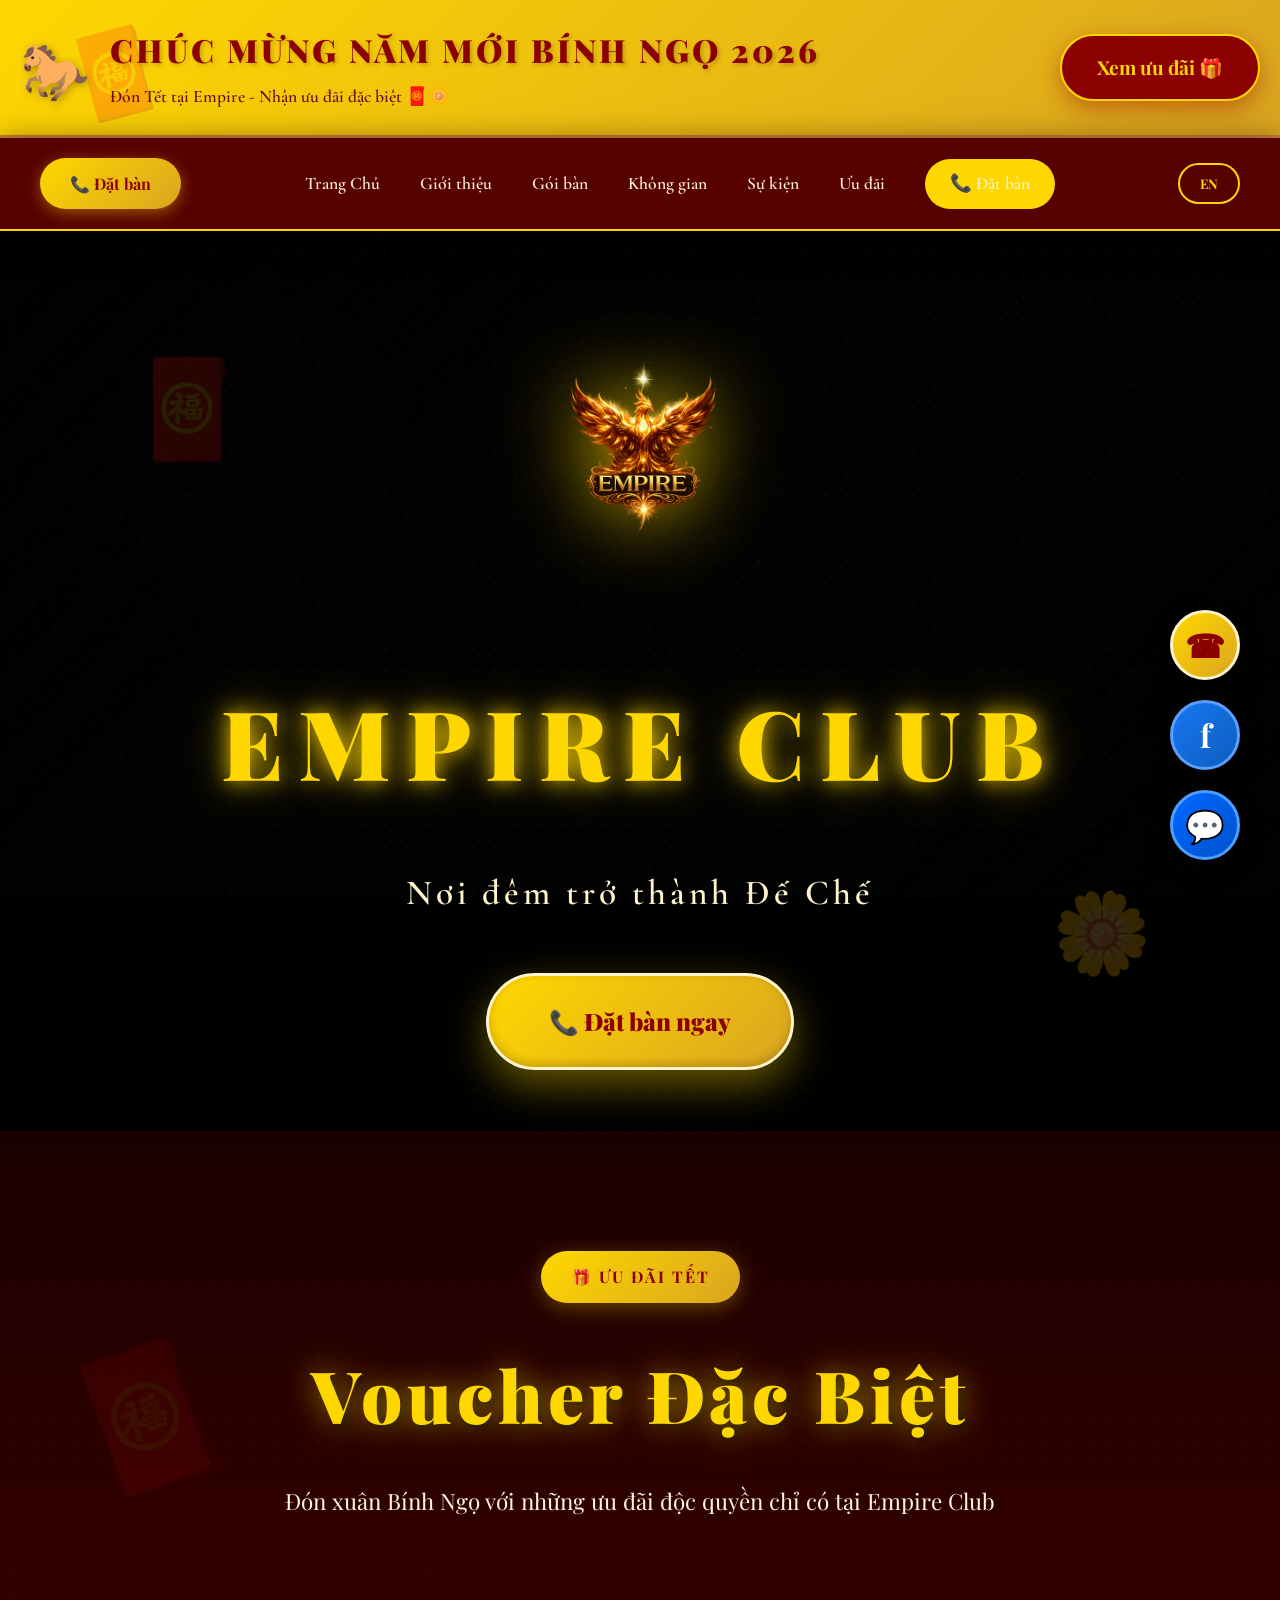
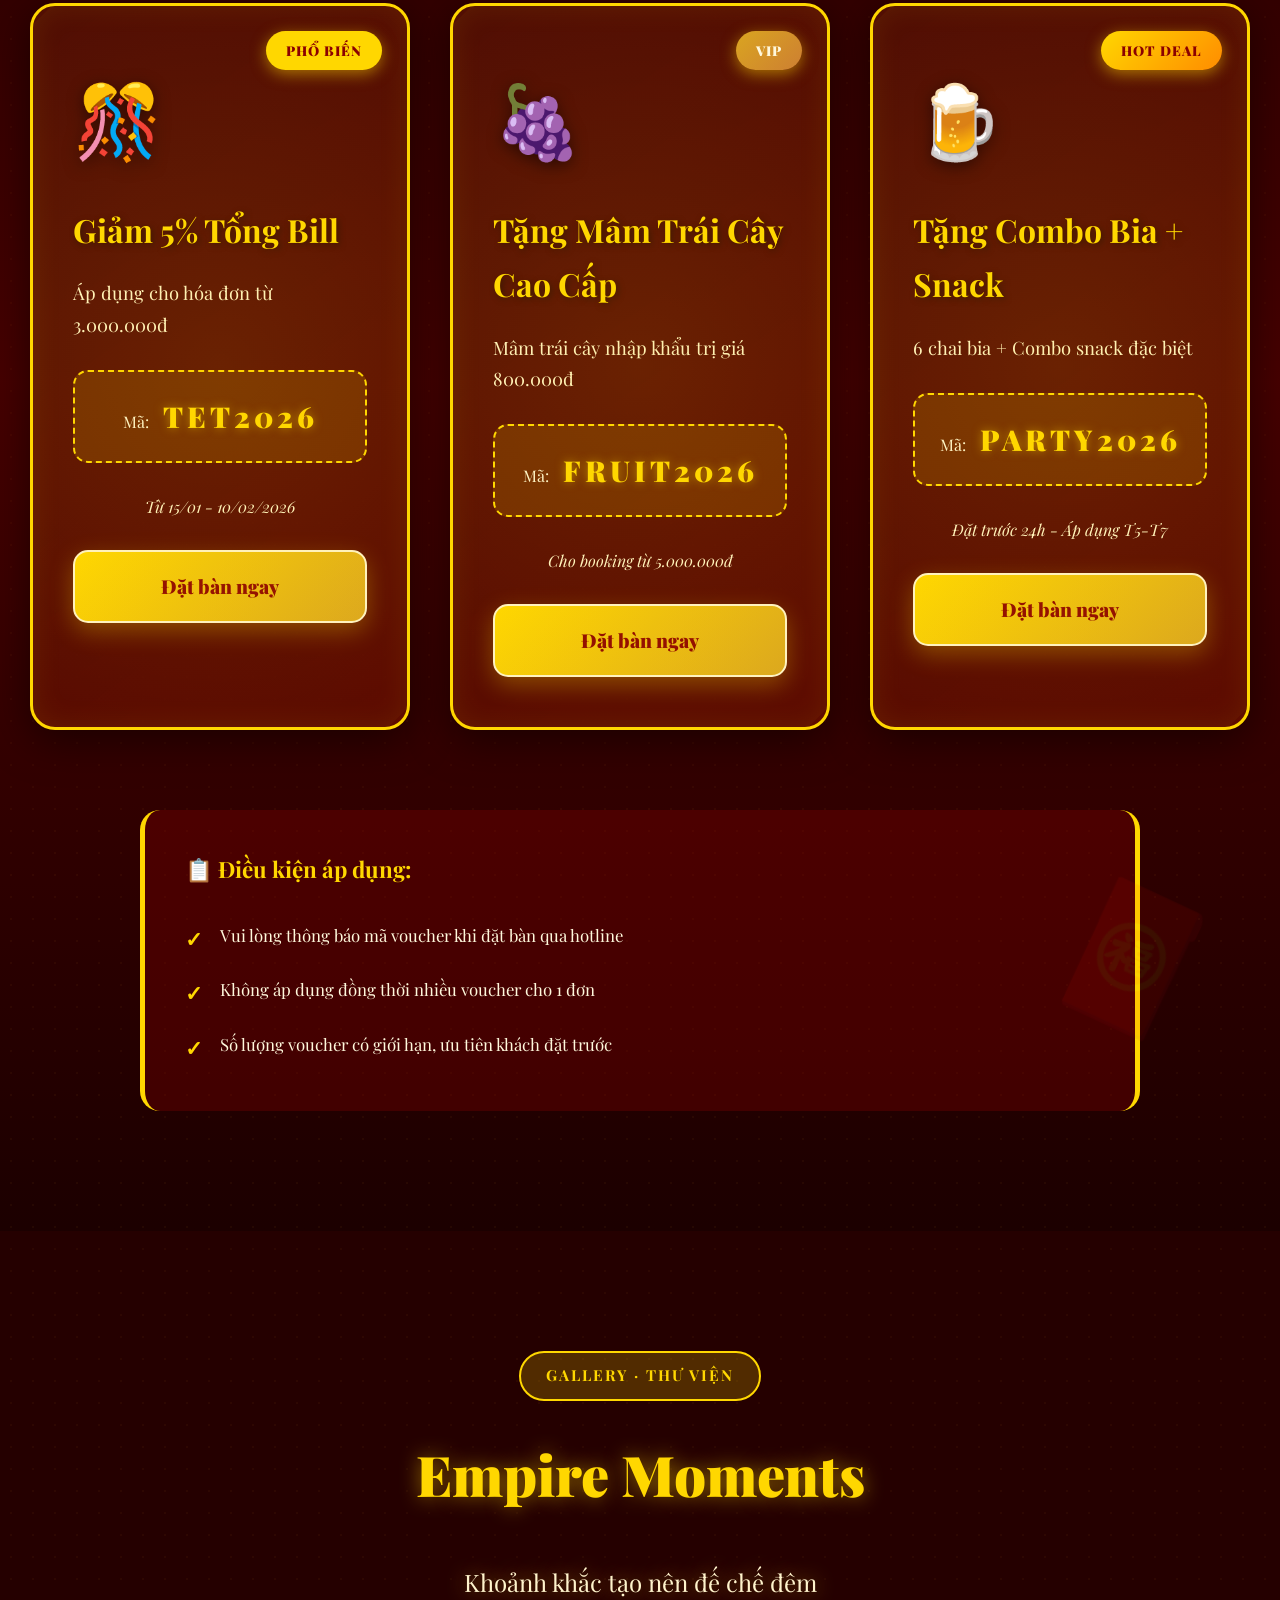
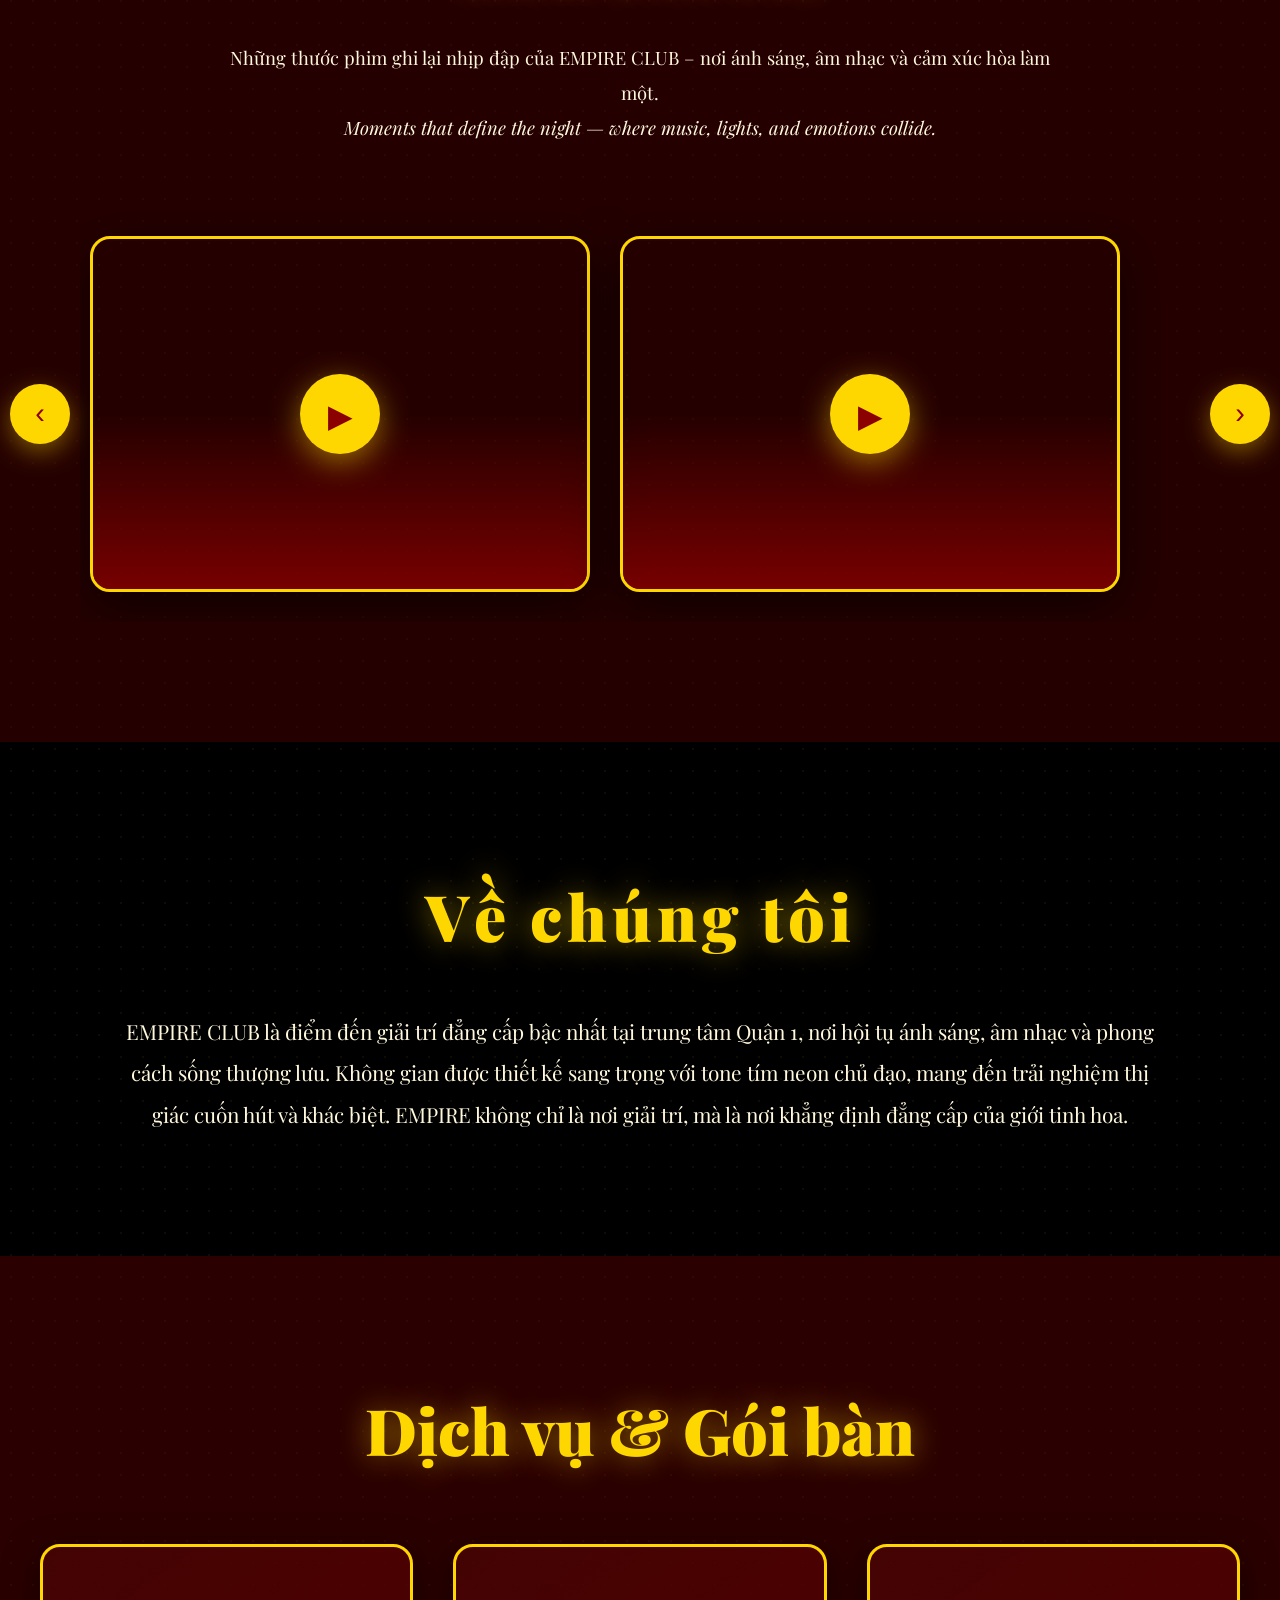
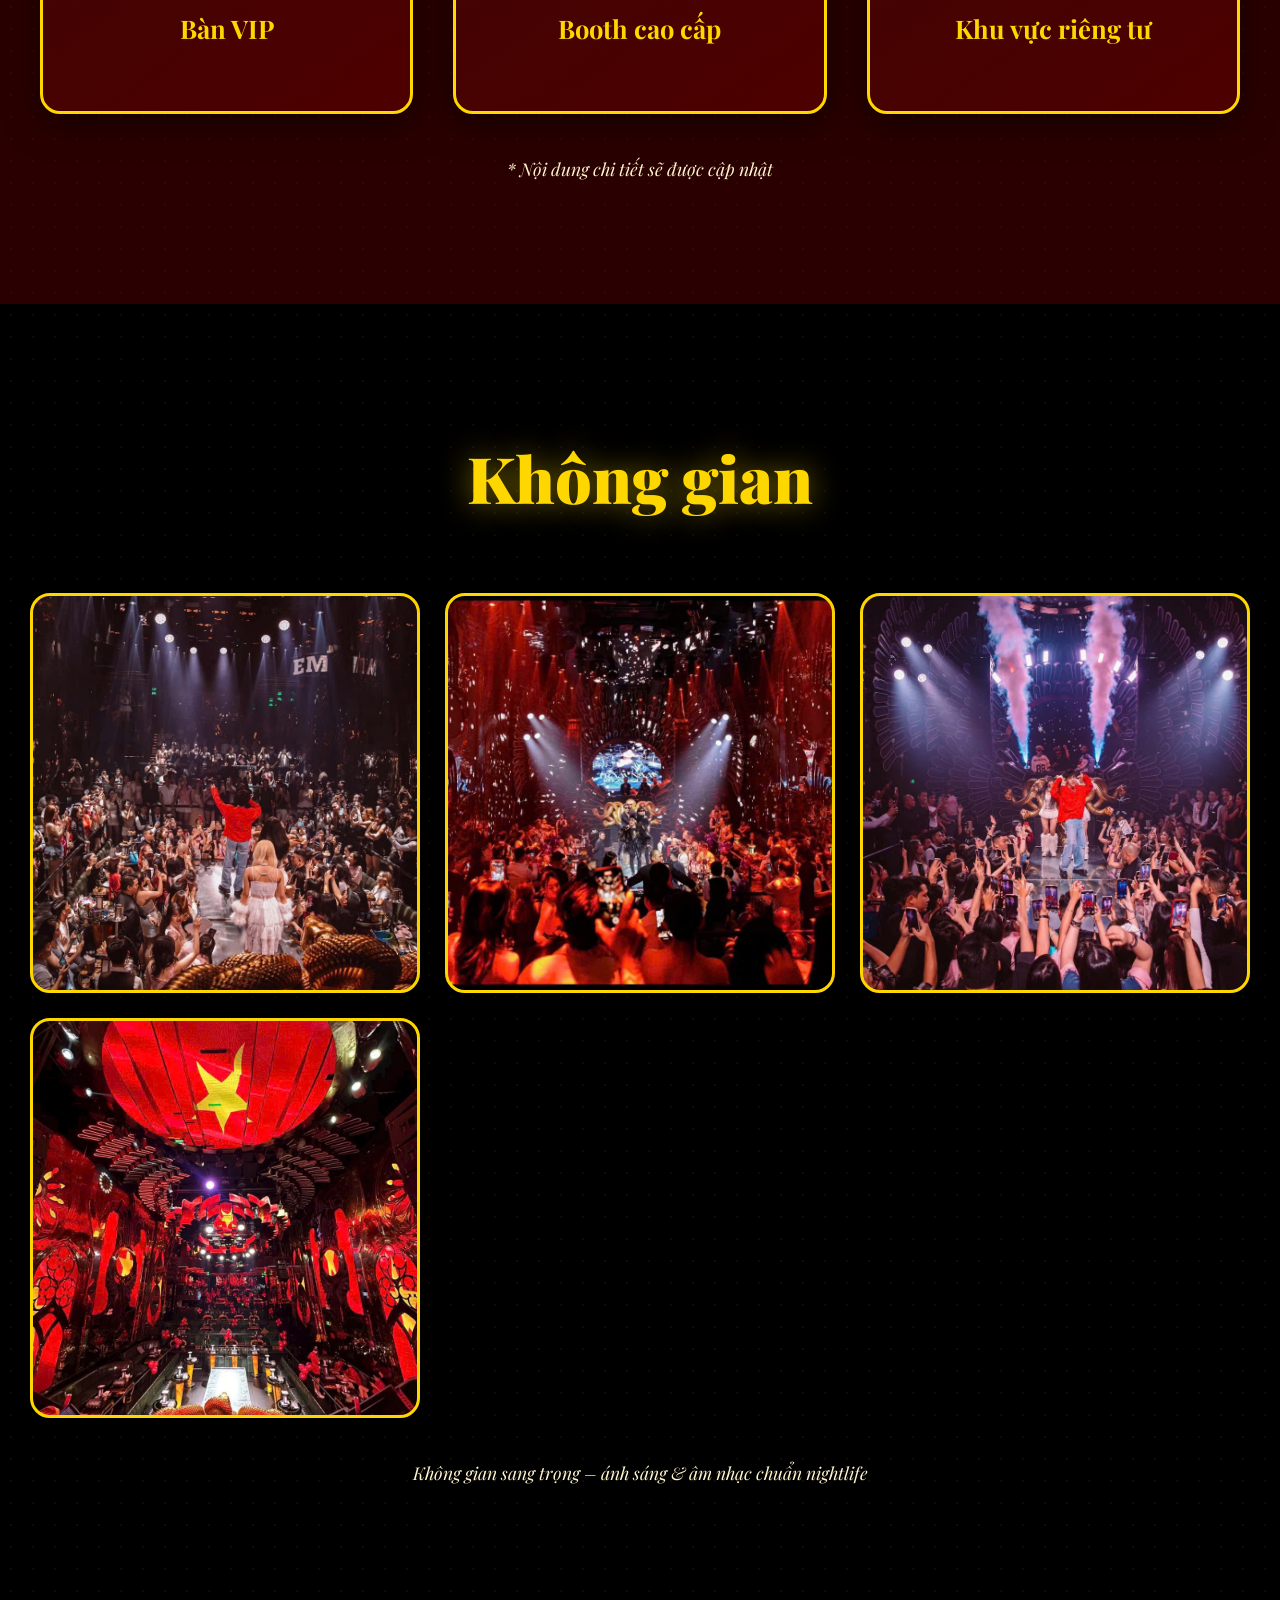
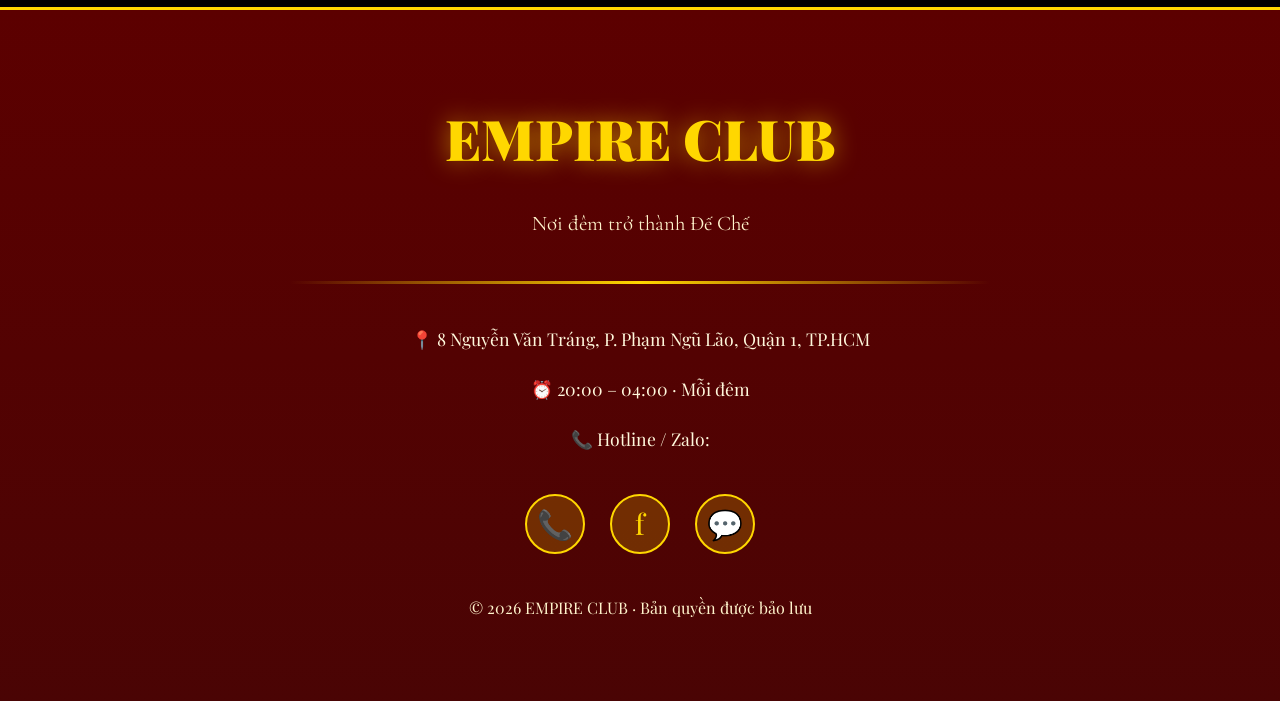
==== commit 06a38f04: "Update index.html" ====
--- a/index.html
+++ b/index.html
@@ -1429,16 +1429,30 @@
     📞 Đặt bàn
   </a>
 
-  <nav class="nav" id="navMenu">
-    <a href="#" data-vi="Trang Chủ" data-en="Home">Trang Chủ</a>
-    <a href="#about" data-vi="Giới thiệu" data-en="About">Giới thiệu</a>
-    <a href="#services" data-vi="Gói bàn" data-en="Table Packages">Gói bàn</a>
-    <a href="#gallery" data-vi="Không gian" data-en="Gallery">Không gian</a>
-    <a href="#vouchers" data-vi="Ưu đãi" data-en="Offers">Ưu đãi</a>
-    <a href="tel:0919918178" class="nav-cta" data-vi="📞 Đặt bàn" data-en="📞 Reserve Table">
-      📞 Đặt bàn
-    </a>
-  </nav>
+ <nav class="nav" id="navMenu">
+  <a href="index.html" data-vi="Trang Chủ" data-en="Home">Trang Chủ</a>
+
+  <a href="about.html" data-vi="Giới thiệu" data-en="About">
+    Giới thiệu
+  </a>
+
+  <a href="services.html" data-vi="Gói bàn" data-en="Table Packages">
+    Gói bàn
+  </a>
+
+  <a href="gallery.html" data-vi="Không gian" data-en="Gallery">
+    Không gian
+  </a>
+<a href="events.html" data-vi="Sự kiện" data-en="Events">
+    Sự kiện
+  </a>
+  <a href="#vouchers" data-vi="Ưu đãi" data-en="Offers">Ưu đãi</a>
+
+  <a href="tel:0919918178" class="nav-cta">
+    📞 Đặt bàn
+  </a>
+</nav>
+
 
   <button class="lang-switch" id="langToggle">EN</button>
 
